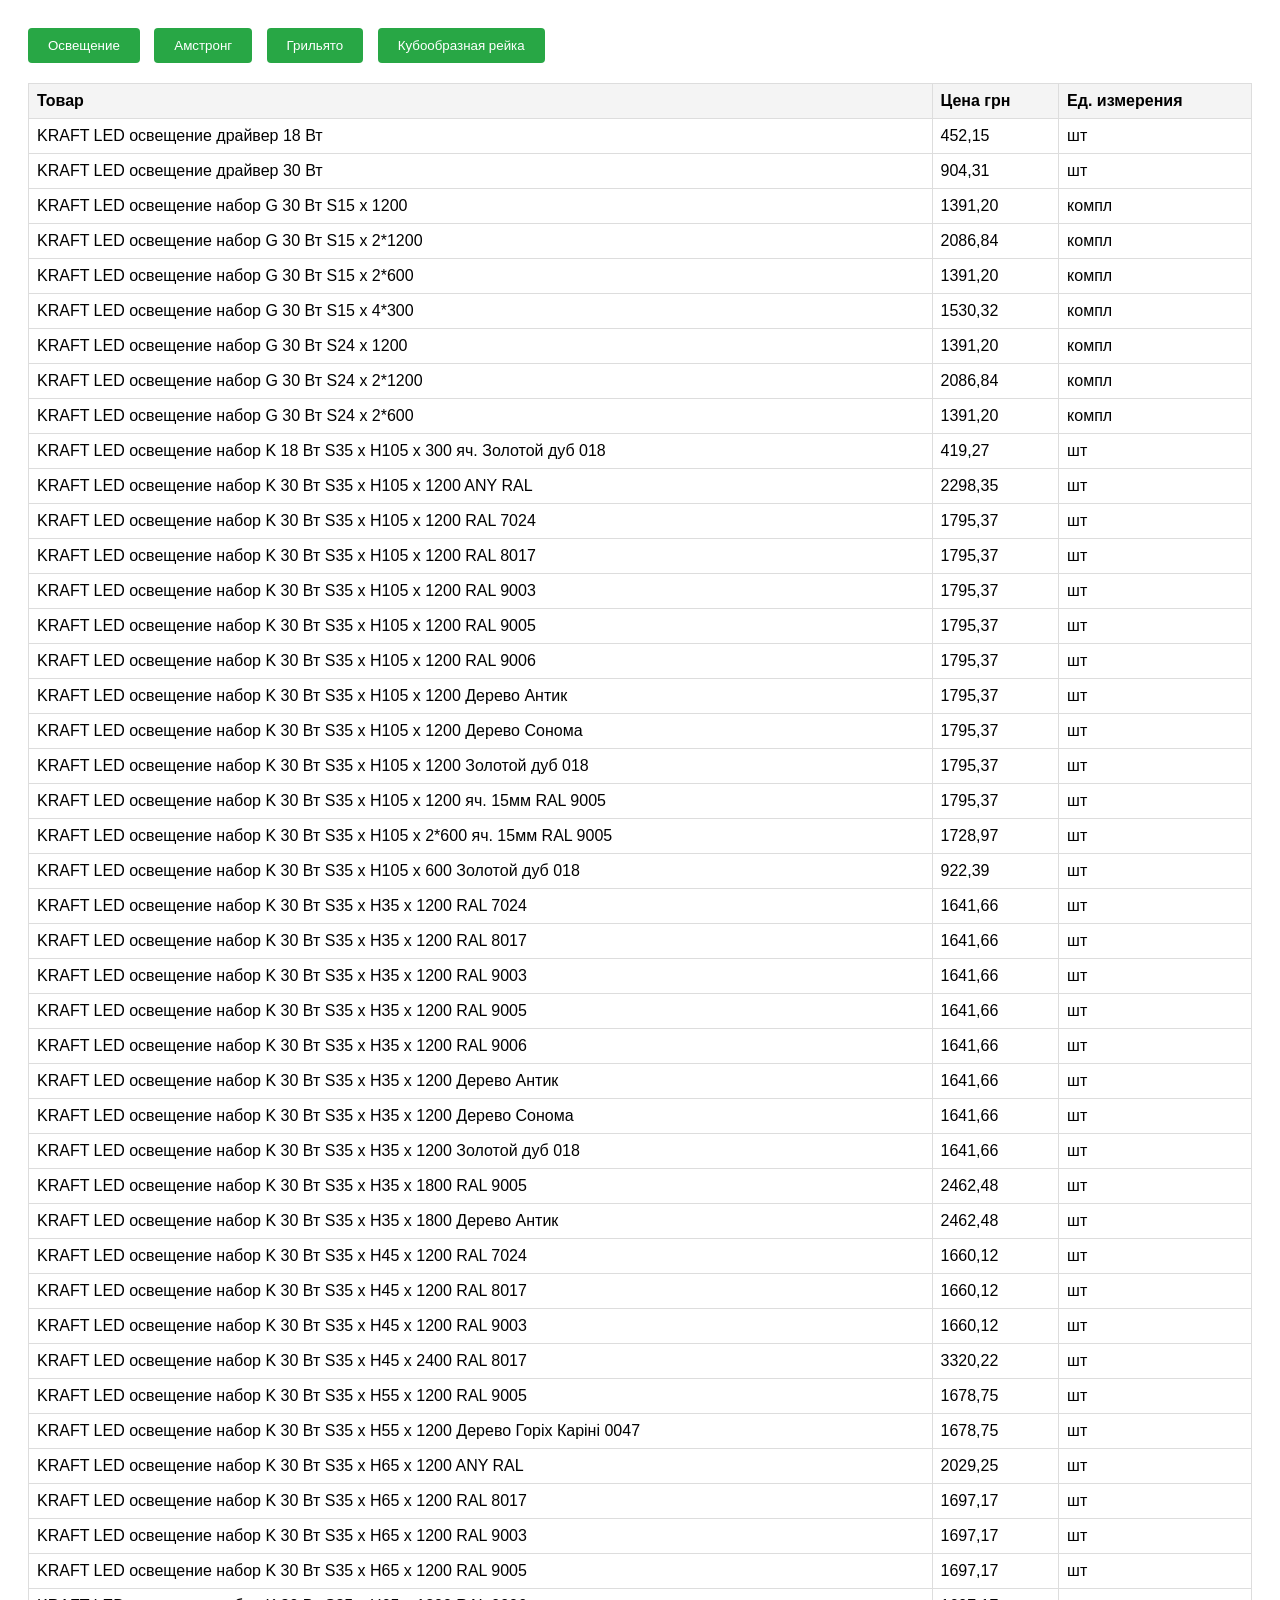
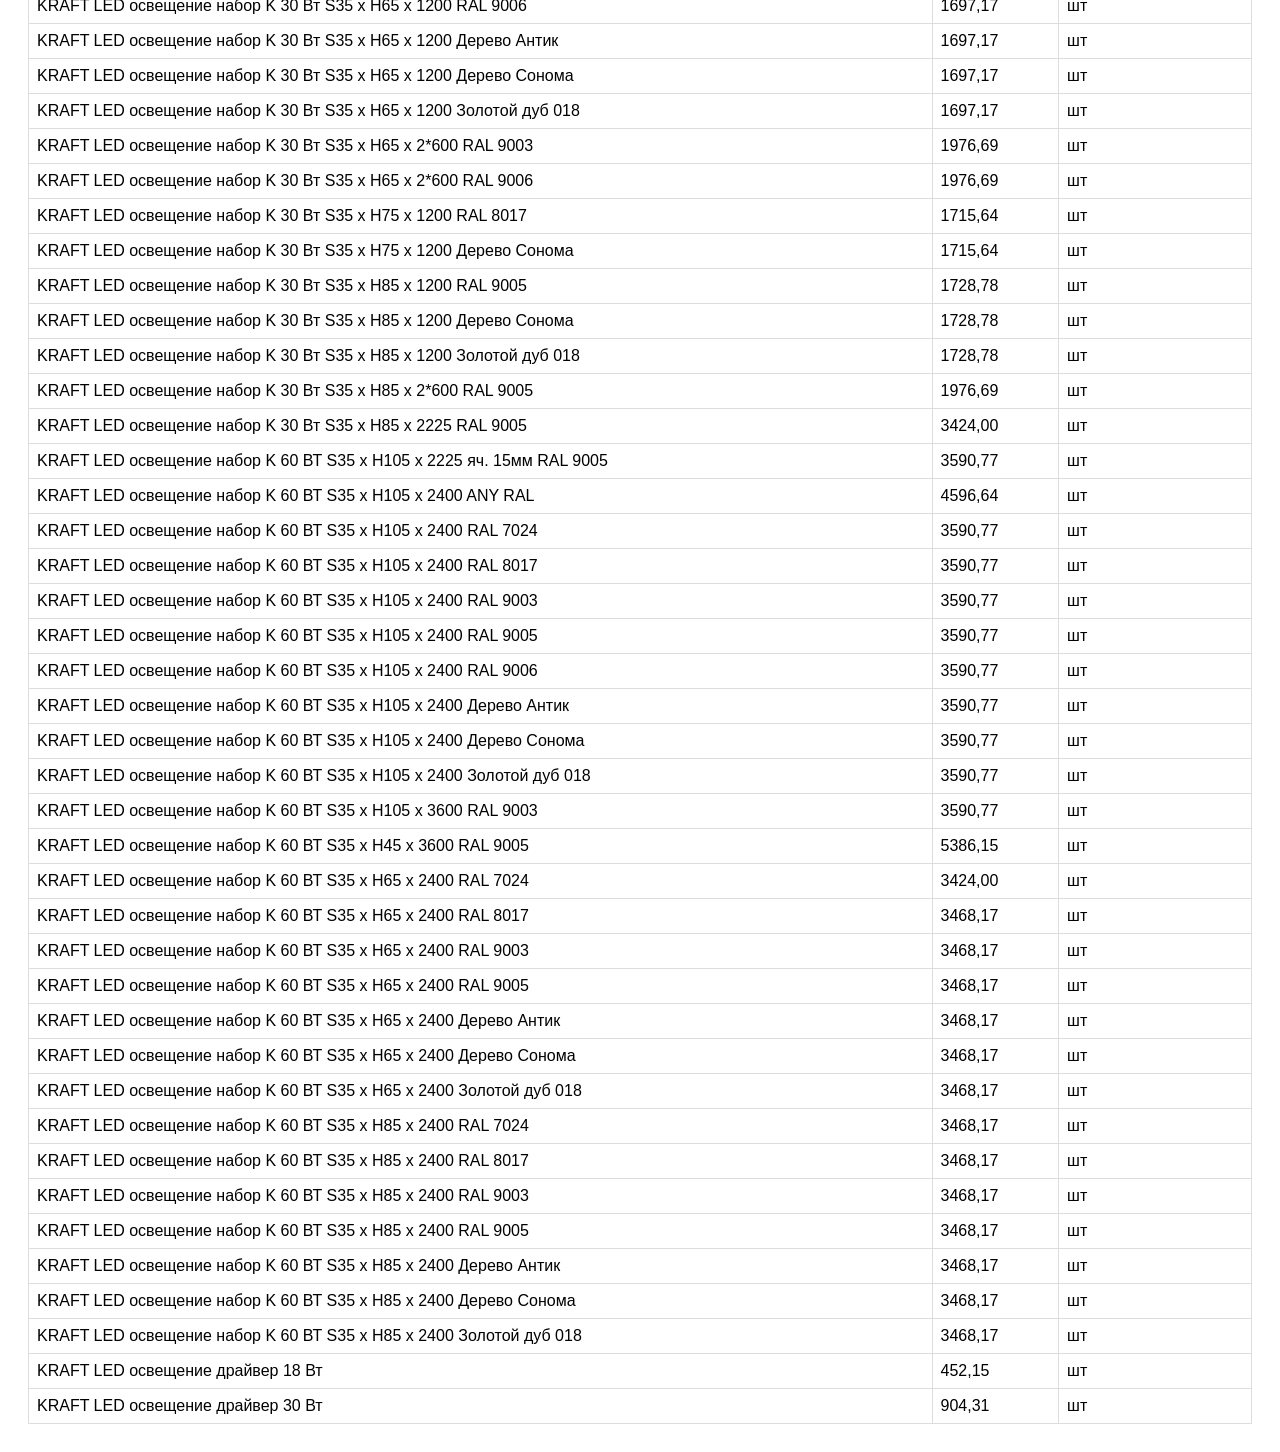
==== materials.html @ e13c371a "Update materials.html" ====
<!DOCTYPE html>
<html lang="ru">
<head>
<meta charset="UTF-8" />
<meta name="viewport" content="width=device-width, initial-scale=1" />
<title>Прайс KRAFT</title>
<style>
  body {
    font-family: Arial, sans-serif;
    padding: 20px;
  }
  .buttons {
    margin-bottom: 20px;
  }
  .btn {
    padding: 10px 20px;
    margin-right: 10px;
    cursor: pointer;
    background-color:  #28a745;
    color: white;
    border: none;
    border-radius: 4px;
  }
  .btn.active {
    background-color: #28a745;
  }
  .price-table {
    width: 100%;
    border-collapse: collapse;
    margin-top: 10px;
  }
  .price-table th, .price-table td {
    border: 1px solid #ddd;
    padding: 8px;
  }
  .price-table th {
    background-color: #f4f4f4;
    text-align: left;
  }
  .price-container {
    display: none;
  }
  .price-container.active {
    display: block;
  }
</style>
</head>
<body>

<div class="buttons">
  <button class="btn active" data-target="osveshchenie">Освещение</button>
  <button class="btn" data-target="amstrong">Амстронг</button>
  <button class="btn" data-target="grilyato">Грильято</button>
  <button class="btn" data-target="kuboreika">Кубообразная рейка</button>
</div>
<div id="osveshchenie" class="price-container active">
  <table class="price-table">
    <thead>
      <tr>
        <th>Товар</th>
        <th>Цена грн</th>
        <th>Ед. измерения</th>
      </tr>
    </thead>
    <tbody>

        <tr><td>KRAFT LED освещение драйвер 18 Вт</td><td>452,15</td><td>шт</td></tr>
        <tr><td>KRAFT LED освещение драйвер 30 Вт</td><td>904,31</td><td>шт</td></tr>
        <tr><td>KRAFT LED освещение набор G 30 Вт S15 x 1200</td><td>1391,20</td><td>компл</td></tr>
        <tr><td>KRAFT LED освещение набор G 30 Вт S15 x 2*1200</td><td>2086,84</td><td>компл</td></tr>
        <tr><td>KRAFT LED освещение набор G 30 Вт S15 x 2*600</td><td>1391,20</td><td>компл</td></tr>
        <tr><td>KRAFT LED освещение набор G 30 Вт S15 x 4*300</td><td>1530,32</td><td>компл</td></tr>
        <tr><td>KRAFT LED освещение набор G 30 Вт S24 x 1200</td><td>1391,20</td><td>компл</td></tr>
        <tr><td>KRAFT LED освещение набор G 30 Вт S24 x 2*1200</td><td>2086,84</td><td>компл</td></tr>
        <tr><td>KRAFT LED освещение набор G 30 Вт S24 x 2*600</td><td>1391,20</td><td>компл</td></tr>
        <tr><td>KRAFT LED освещение набор K 18 Вт S35 x Н105 x 300 яч. Золотой дуб 018</td><td>419,27</td><td>шт</td></tr>
        <tr><td>KRAFT LED освещение набор K 30 Вт S35 x Н105 x 1200 ANY RAL</td><td>2298,35</td><td>шт</td></tr>
        <tr><td>KRAFT LED освещение набор K 30 Вт S35 x Н105 x 1200 RAL 7024</td><td>1795,37</td><td>шт</td></tr>
        <tr><td>KRAFT LED освещение набор K 30 Вт S35 x Н105 x 1200 RAL 8017</td><td>1795,37</td><td>шт</td></tr>
        <tr><td>KRAFT LED освещение набор K 30 Вт S35 x Н105 x 1200 RAL 9003</td><td>1795,37</td><td>шт</td></tr>
        <tr><td>KRAFT LED освещение набор K 30 Вт S35 x Н105 x 1200 RAL 9005</td><td>1795,37</td><td>шт</td></tr>
        <tr><td>KRAFT LED освещение набор K 30 Вт S35 x Н105 x 1200 RAL 9006</td><td>1795,37</td><td>шт</td></tr>
        <tr><td>KRAFT LED освещение набор K 30 Вт S35 x Н105 x 1200 Дерево Антик</td><td>1795,37</td><td>шт</td></tr>
        <tr><td>KRAFT LED освещение набор K 30 Вт S35 x Н105 x 1200 Дерево Сонома</td><td>1795,37</td><td>шт</td></tr>
        <tr><td>KRAFT LED освещение набор K 30 Вт S35 x Н105 x 1200 Золотой дуб 018</td><td>1795,37</td><td>шт</td></tr>
        <tr><td>KRAFT LED освещение набор K 30 Вт S35 x Н105 x 1200 яч. 15мм RAL 9005</td><td>1795,37</td><td>шт</td></tr>
        <tr><td>KRAFT LED освещение набор K 30 Вт S35 x Н105 x 2*600 яч. 15мм RAL 9005</td><td>1728,97</td><td>шт</td></tr>
        <tr><td>KRAFT LED освещение набор K 30 Вт S35 x Н105 x 600 Золотой дуб 018</td><td>922,39</td><td>шт</td></tr>
        <tr><td>KRAFT LED освещение набор K 30 Вт S35 x Н35 x 1200 RAL 7024</td><td>1641,66</td><td>шт</td></tr>
        <tr><td>KRAFT LED освещение набор K 30 Вт S35 x Н35 x 1200 RAL 8017</td><td>1641,66</td><td>шт</td></tr>
        <tr><td>KRAFT LED освещение набор K 30 Вт S35 x Н35 x 1200 RAL 9003</td><td>1641,66</td><td>шт</td></tr>
        <tr><td>KRAFT LED освещение набор K 30 Вт S35 x Н35 x 1200 RAL 9005</td><td>1641,66</td><td>шт</td></tr>
        <tr><td>KRAFT LED освещение набор K 30 Вт S35 x Н35 x 1200 RAL 9006</td><td>1641,66</td><td>шт</td></tr>
        <tr><td>KRAFT LED освещение набор K 30 Вт S35 x Н35 x 1200 Дерево Антик</td><td>1641,66</td><td>шт</td></tr>
        <tr><td>KRAFT LED освещение набор K 30 Вт S35 x Н35 x 1200 Дерево Сонома</td><td>1641,66</td><td>шт</td></tr>
        <tr><td>KRAFT LED освещение набор K 30 Вт S35 x Н35 x 1200 Золотой дуб 018</td><td>1641,66</td><td>шт</td></tr>
        <tr><td>KRAFT LED освещение набор K 30 Вт S35 x Н35 x 1800 RAL 9005</td><td>2462,48</td><td>шт</td></tr>
        <tr><td>KRAFT LED освещение набор K 30 Вт S35 x Н35 x 1800 Дерево Антик</td><td>2462,48</td><td>шт</td></tr>
        <tr><td>KRAFT LED освещение набор K 30 Вт S35 x Н45 x 1200 RAL 7024</td><td>1660,12</td><td>шт</td></tr>
        <tr><td>KRAFT LED освещение набор K 30 Вт S35 x Н45 x 1200 RAL 8017</td><td>1660,12</td><td>шт</td></tr>
        <tr><td>KRAFT LED освещение набор K 30 Вт S35 x Н45 x 1200 RAL 9003</td><td>1660,12</td><td>шт</td></tr>
        <tr><td>KRAFT LED освещение набор K 30 Вт S35 x Н45 x 2400 RAL 8017</td><td>3320,22</td><td>шт</td></tr>
        <tr><td>KRAFT LED освещение набор K 30 Вт S35 x Н55 x 1200 RAL 9005</td><td>1678,75</td><td>шт</td></tr>
        <tr><td>KRAFT LED освещение набор K 30 Вт S35 x Н55 x 1200 Дерево Горіх Каріні 0047</td><td>1678,75</td><td>шт</td></tr>
        <tr><td>KRAFT LED освещение набор K 30 Вт S35 x Н65 x 1200 ANY RAL</td><td>2029,25</td><td>шт</td></tr>
        <tr><td>KRAFT LED освещение набор K 30 Вт S35 x Н65 x 1200 RAL 8017</td><td>1697,17</td><td>шт</td></tr>
        <tr><td>KRAFT LED освещение набор K 30 Вт S35 x Н65 x 1200 RAL 9003</td><td>1697,17</td><td>шт</td></tr>
        <tr><td>KRAFT LED освещение набор K 30 Вт S35 x Н65 x 1200 RAL 9005</td><td>1697,17</td><td>шт</td></tr>
        <tr><td>KRAFT LED освещение набор K 30 Вт S35 x Н65 x 1200 RAL 9006</td><td>1697,17</td><td>шт</td></tr>
        <tr><td>KRAFT LED освещение набор K 30 Вт S35 x Н65 x 1200 Дерево Антик</td><td>1697,17</td><td>шт</td></tr>
        <tr><td>KRAFT LED освещение набор K 30 Вт S35 x Н65 x 1200 Дерево Сонома</td><td>1697,17</td><td>шт</td></tr>
        <tr><td>KRAFT LED освещение набор K 30 Вт S35 x Н65 x 1200 Золотой дуб 018</td><td>1697,17</td><td>шт</td></tr>
        <tr><td>KRAFT LED освещение набор K 30 Вт S35 x Н65 x 2*600 RAL 9003</td><td>1976,69</td><td>шт</td></tr>
        <tr><td>KRAFT LED освещение набор K 30 Вт S35 x Н65 x 2*600 RAL 9006</td><td>1976,69</td><td>шт</td></tr>
        <tr><td>KRAFT LED освещение набор K 30 Вт S35 x Н75 x 1200 RAL 8017</td><td>1715,64</td><td>шт</td></tr>
        <tr><td>KRAFT LED освещение набор K 30 Вт S35 x Н75 x 1200 Дерево Сонома</td><td>1715,64</td><td>шт</td></tr>
        <tr><td>KRAFT LED освещение набор K 30 Вт S35 x Н85 x 1200 RAL 9005</td><td>1728,78</td><td>шт</td></tr>
        <tr><td>KRAFT LED освещение набор K 30 Вт S35 x Н85 x 1200 Дерево Сонома</td><td>1728,78</td><td>шт</td></tr>
        <tr><td>KRAFT LED освещение набор K 30 Вт S35 x Н85 x 1200 Золотой дуб 018</td><td>1728,78</td><td>шт</td></tr>
        <tr><td>KRAFT LED освещение набор K 30 Вт S35 x Н85 x 2*600 RAL 9005</td><td>1976,69</td><td>шт</td></tr>
        <tr><td>KRAFT LED освещение набор K 30 Вт S35 x Н85 x 2225 RAL 9005</td><td>3424,00</td><td>шт</td></tr>
        <tr><td>KRAFT LED освещение набор K 60 ВТ S35 x Н105 x 2225 яч. 15мм RAL 9005</td><td>3590,77</td><td>шт</td></tr>
        <tr><td>KRAFT LED освещение набор K 60 ВТ S35 x Н105 x 2400 ANY RAL</td><td>4596,64</td><td>шт</td></tr>
        <tr><td>KRAFT LED освещение набор K 60 ВТ S35 x Н105 x 2400 RAL 7024</td><td>3590,77</td><td>шт</td></tr>
        <tr><td>KRAFT LED освещение набор K 60 ВТ S35 x Н105 x 2400 RAL 8017</td><td>3590,77</td><td>шт</td></tr>
        <tr><td>KRAFT LED освещение набор K 60 ВТ S35 x Н105 x 2400 RAL 9003</td><td>3590,77</td><td>шт</td></tr>
        <tr><td>KRAFT LED освещение набор K 60 ВТ S35 x Н105 x 2400 RAL 9005</td><td>3590,77</td><td>шт</td></tr>
        <tr><td>KRAFT LED освещение набор K 60 ВТ S35 x Н105 x 2400 RAL 9006</td><td>3590,77</td><td>шт</td></tr>
        <tr><td>KRAFT LED освещение набор K 60 ВТ S35 x Н105 x 2400 Дерево Антик</td><td>3590,77</td><td>шт</td></tr>
        <tr><td>KRAFT LED освещение набор K 60 ВТ S35 x Н105 x 2400 Дерево Сонома</td><td>3590,77</td><td>шт</td></tr>
        <tr><td>KRAFT LED освещение набор K 60 ВТ S35 x Н105 x 2400 Золотой дуб 018</td><td>3590,77</td><td>шт</td></tr>
        <tr><td>KRAFT LED освещение набор K 60 ВТ S35 x Н105 x 3600 RAL 9003</td><td>3590,77</td><td>шт</td></tr>
        <tr><td>KRAFT LED освещение набор K 60 ВТ S35 x Н45 x 3600 RAL 9005</td><td>5386,15</td><td>шт</td></tr>
        <tr><td>KRAFT LED освещение набор K 60 ВТ S35 x Н65 x 2400 RAL 7024</td><td>3424,00</td><td>шт</td></tr>
        <tr><td>KRAFT LED освещение набор K 60 ВТ S35 x Н65 x 2400 RAL 8017</td><td>3468,17</td><td>шт</td></tr>
        <tr><td>KRAFT LED освещение набор K 60 ВТ S35 x Н65 x 2400 RAL 9003</td><td>3468,17</td><td>шт</td></tr>
        <tr><td>KRAFT LED освещение набор K 60 ВТ S35 x Н65 x 2400 RAL 9005</td><td>3468,17</td><td>шт</td></tr>
        <tr><td>KRAFT LED освещение набор K 60 ВТ S35 x Н65 x 2400 Дерево Антик</td><td>3468,17</td><td>шт</td></tr>
        <tr><td>KRAFT LED освещение набор K 60 ВТ S35 x Н65 x 2400 Дерево Сонома</td><td>3468,17</td><td>шт</td></tr>
        <tr><td>KRAFT LED освещение набор K 60 ВТ S35 x Н65 x 2400 Золотой дуб 018</td><td>3468,17</td><td>шт</td></tr>
        <tr><td>KRAFT LED освещение набор K 60 ВТ S35 x Н85 x 2400 RAL 7024</td><td>3468,17</td><td>шт</td></tr>
        <tr><td>KRAFT LED освещение набор K 60 ВТ S35 x Н85 x 2400 RAL 8017</td><td>3468,17</td><td>шт</td></tr>
        <tr><td>KRAFT LED освещение набор K 60 ВТ S35 x Н85 x 2400 RAL 9003</td><td>3468,17</td><td>шт</td></tr>
        <tr><td>KRAFT LED освещение набор K 60 ВТ S35 x Н85 x 2400 RAL 9005</td><td>3468,17</td><td>шт</td></tr>
        <tr><td>KRAFT LED освещение набор K 60 ВТ S35 x Н85 x 2400 Дерево Антик</td><td>3468,17</td><td>шт</td></tr>
        <tr><td>KRAFT LED освещение набор K 60 ВТ S35 x Н85 x 2400 Дерево Сонома</td><td>3468,17</td><td>шт</td></tr>
        <tr><td>KRAFT LED освещение набор K 60 ВТ S35 x Н85 x 2400 Золотой дуб 018</td><td>3468,17</td><td>шт</td></tr>
        <tr><td>KRAFT LED освещение драйвер 18 Вт</td><td>452,15</td><td>шт</td></tr>
        <tr><td>KRAFT LED освещение драйвер 30 Вт</td><td>904,31</td><td>шт</td></tr>
     </tbody>
  </table>
</div>
<div id="amstrong" class="price-container">
  <table class="price-table">
    <thead>
     <tr>
        <th>Товар</th>
        <th>Цена грн</th>
        <th>Ед. измерения</th>
      </tr>
    </thead>
    <tbody>
        <tr><td>KRAFT Плита стельова WoodAcoustic Edge S600 x Н10 x 1200 яч. 45</td><td>698,78</td><td>шт</td></tr>
        <tr><td>KRAFT Плита стельова WoodAcoustic Edge S600 x Н10 x 600 яч. 45</td><td>698,78</td><td>шт</td></tr>
        <tr><td>KRAFT Плита стельова WoodAcoustic Regular S600 x Н10 x 1200</td><td>698,78</td><td>шт</td></tr>
        <tr><td>KRAFT Плита стельова WoodAcoustic Regular S600 x Н10 x 600</td><td>349,39</td><td>шт</td></tr>
        <tr><td>KRAFT Плита стельова металева Edge S600 x Н5 x 600 яч. 45 ANY RAL</td><td>385,01</td><td>шт</td></tr>
        <tr><td>KRAFT Плита стельова металева Edge S600 x Н5 x 600 яч. 45 RAL 7024</td><td>278,52</td><td>шт</td></tr>
        <tr><td>KRAFT Плита стельова металева Edge S600 x Н5 x 600 яч. 45 RAL 9003</td><td>232,09</td><td>шт</td></tr>
        <tr><td>KRAFT Плита стельова металева Edge S600 x Н5 x 600 яч. 45 RAL 9005</td><td>278,52</td><td>шт</td></tr>
        <tr><td>KRAFT Плита стельова металева Edge S600 x Н5 x 600 яч. 45 RAL 9006</td><td>278,52</td><td>шт</td></tr>
        <tr><td>KRAFT Профіль Fortis GLK15 S15 x Н25 x 1200 ANY RAL</td><td>73,80</td><td>шт</td></tr>
        <tr><td>KRAFT Профіль Fortis GLK15 S15 x Н25 x 1200 RAL 7024</td><td>58,64</td><td>шт</td></tr>
        <tr><td>KRAFT Профіль Fortis GLK15 S15 x Н25 x 1200 RAL 8017</td><td>58,64</td><td>шт</td></tr>
        <tr><td>KRAFT Профіль Fortis GLK15 S15 x Н25 x 1200 RAL 9003</td><td>61,50</td><td>шт</td></tr>
        <tr><td>KRAFT Профіль Fortis GLK15 S15 x Н25 x 1200 RAL 9005</td><td>58,64</td><td>шт</td></tr>
        <tr><td>KRAFT Профіль Fortis GLK15 S15 x Н25 x 1200 RAL 9006</td><td>58,64</td><td>шт</td></tr>
        <tr><td>KRAFT Профіль Fortis GLK15 S15 x Н25 x 1200 Дерево Антік</td><td>60,80</td><td>шт</td></tr>
        <tr><td>KRAFT Профіль Fortis GLK15 S15 x Н25 x 1200 Дерево Сонома</td><td>60,88</td><td>шт</td></tr>
        <tr><td>KRAFT Профіль Fortis GLK15 S15 x Н25 x 600 ANY RAL</td><td>34,79</td><td>шт</td></tr>
        <tr><td>KRAFT Профіль Fortis GLK15 S15 x Н25 x 600 RAL 7024</td><td>28,99</td><td>шт</td></tr>
        <tr><td>KRAFT Профіль Fortis GLK15 S15 x Н25 x 600 RAL 8017</td><td>28,99</td><td>шт</td></tr>
        <tr><td>KRAFT Профіль Fortis GLK15 S15 x Н25 x 600 RAL 9003</td><td>28,99</td><td>шт</td></tr>
        <tr><td>KRAFT Профіль Fortis GLK15 S15 x Н25 x 600 RAL 9005</td><td>28,99</td><td>шт</td></tr>
        <tr><td>KRAFT Профіль Fortis GLK15 S15 x Н25 x 600 RAL 9006</td><td>28,99</td><td>шт</td></tr>
        <tr><td>KRAFT Профіль Fortis GLK15 S15 x Н25 x 600 Дерево Антік</td><td>31,45</td><td>шт</td></tr>
        <tr><td>KRAFT Профіль Fortis GLK15 S15 x Н25 x 600 Дерево Сонома</td><td>31,45</td><td>шт</td></tr>
        <tr><td>KRAFT Профіль Fortis GLK15 S15 x Н38 x 3600 ANY RAL</td><td>209,77</td><td>шт</td></tr>
        <tr><td>KRAFT Профіль Fortis GLK15 S15 x Н38 x 3600 RAL 7024</td><td>174,80</td><td>шт</td></tr>
        <tr><td>KRAFT Профіль Fortis GLK15 S15 x Н38 x 3600 RAL 8017</td><td>174,80</td><td>шт</td></tr>
        <tr><td>KRAFT Профіль Fortis GLK15 S15 x Н38 x 3600 RAL 9003</td><td>174,80</td><td>шт</td></tr>
        <tr><td>KRAFT Профіль Fortis GLK15 S15 x Н38 x 3600 RAL 9005</td><td>174,80</td><td>шт</td></tr>
        <tr><td>KRAFT Профіль Fortis GLK15 S15 x Н38 x 3600 RAL 9006</td><td>174,80</td><td>шт</td></tr>
        <tr><td>KRAFT Профіль Fortis GLK15 S15 x Н38 x 3600 Дерево Антік</td><td>180,88</td><td>шт</td></tr>
        <tr><td>KRAFT Профіль Fortis GLK15 S15 x Н38 x 3600 Дерево Сонома</td><td>180,88</td><td>шт</td></tr>
        <tr><td>KRAFT Профіль Fortis T15 S15 x Н25 x 1200 ANY RAL</td><td>70,60</td><td>шт</td></tr>
        <tr><td>KRAFT Профіль Fortis T15 S15 x Н25 x 1200 RAL 7024</td><td>67,74</td><td>шт</td></tr>
        <tr><td>KRAFT Профіль Fortis T15 S15 x Н25 x 1200 RAL 8017</td><td>67,74</td><td>шт</td></tr>
        <tr><td>KRAFT Профіль Fortis T15 S15 x Н25 x 1200 RAL 9003</td><td>44,82</td><td>шт</td></tr>
        <tr><td>KRAFT Профіль Fortis T15 S15 x Н25 x 1200 RAL 9005</td><td>67,74</td><td>шт</td></tr>
        <tr><td>KRAFT Профіль Fortis T15 S15 x Н25 x 1200 RAL 9006</td><td>67,74</td><td>шт</td></tr>
        <tr><td>KRAFT Профіль Fortis T15 S15 x Н25 x 1200 Дерево</td><td>70,60</td><td>шт</td></tr>
        <tr><td>KRAFT Профіль Fortis T15 S15 x Н25 x 1200 Дерево Горіх Каріні 0047</td><td>70,60</td><td>шт</td></tr>
        <tr><td>KRAFT Профіль Fortis T15 S15 x Н25 x 600 ANY RAL</td><td>34,96</td><td>шт</td></tr>
        <tr><td>KRAFT Профіль Fortis T15 S15 x Н25 x 600 RAL 7024</td><td>33,61</td><td>шт</td></tr>
        <tr><td>KRAFT Профіль Fortis T15 S15 x Н25 x 600 RAL 8017</td><td>33,61</td><td>шт</td></tr>
        <tr><td>KRAFT Профіль Fortis T15 S15 x Н25 x 600 RAL 9003</td><td>22,21</td><td>шт</td></tr>
        <tr><td>KRAFT Профіль Fortis T15 S15 x Н25 x 600 RAL 9005</td><td>33,61</td><td>шт</td></tr>
        <tr><td>KRAFT Профіль Fortis T15 S15 x Н25 x 600 RAL 9006</td><td>33,61</td><td>шт</td></tr>
        <tr><td>KRAFT Профіль Fortis T15 S15 x Н25 x 600 Дерево</td><td>34,96</td><td>шт</td></tr>
        <tr><td>KRAFT Профіль Fortis T15 S15 x Н25 x 600 Дерево Горіх Каріні 0047</td><td>34,96</td><td>шт</td></tr>
        <tr><td>KRAFT Профіль Fortis T15 S15 x Н38 x 3600 ANY RAL</td><td>209,72</td><td>шт</td></tr>
        <tr><td>KRAFT Профіль Fortis T15 S15 x Н38 x 3600 RAL 7024</td><td>202,67</td><td>шт</td></tr>
        <tr><td>KRAFT Профіль Fortis T15 S15 x Н38 x 3600 RAL 8017</td><td>202,67</td><td>шт</td></tr>
        <tr><td>KRAFT Профіль Fortis T15 S15 x Н38 x 3600 RAL 9003</td><td>133,19</td><td>шт</td></tr>
        <tr><td>KRAFT Профіль Fortis T15 S15 x Н38 x 3600 RAL 9005</td><td>202,67</td><td>шт</td></tr>
        <tr><td>KRAFT Профіль Fortis T15 S15 x Н38 x 3600 RAL 9006</td><td>202,67</td><td>шт</td></tr>
        <tr><td>KRAFT Профіль Fortis T15 S15 x Н38 x 3600 Дерево</td><td>209,72</td><td>шт</td></tr>
        <tr><td>KRAFT Профіль Fortis T15 S15 x Н38 x 3600 Дерево Горіх Каріні 0047</td><td>209,72</td><td>шт</td></tr>
        <tr><td>KRAFT Профіль Fortis T24 S24 x Н25 x 1200 ANY RAL</td><td>54,78</td><td>шт</td></tr>
        <tr><td>KRAFT Профіль Fortis T24 S24 x Н25 x 1200 RAL 7024</td><td>49,75</td><td>шт</td></tr>
        <tr><td>KRAFT Профіль Fortis T24 S24 x Н25 x 1200 RAL 8017</td><td>49,75</td><td>шт</td></tr>
        <tr><td>KRAFT Профіль Fortis T24 S24 x Н25 x 1200 RAL 9003</td><td>37,60</td><td>шт</td></tr>
        <tr><td>KRAFT Профіль Fortis T24 S24 x Н25 x 1200 RAL 9005</td><td>49,75</td><td>шт</td></tr>
        <tr><td>KRAFT Профіль Fortis T24 S24 x Н25 x 1200 RAL 9006</td><td>47,42</td><td>шт</td></tr>
        <tr><td>KRAFT Профіль Fortis T24 S24 x Н25 x 1200 Дерево</td><td>54,78</td><td>шт</td></tr>
        <tr><td>KRAFT Профіль Fortis T24 S24 x Н25 x 600 ANY RAL</td><td>27,42</td><td>шт</td></tr>
        <tr><td>KRAFT Профіль Fortis T24 S24 x Н25 x 600 RAL 7024</td><td>25,15</td><td>шт</td></tr>
        <tr><td>KRAFT Профіль Fortis T24 S24 x Н25 x 600 RAL 8017</td><td>25,15</td><td>шт</td></tr>
        <tr><td>KRAFT Профіль Fortis T24 S24 x Н25 x 600 RAL 9003</td><td>18,78</td><td>шт</td></tr>
        <tr><td>KRAFT Профіль Fortis T24 S24 x Н25 x 600 RAL 9005</td><td>25,15</td><td>шт</td></tr>
        <tr><td>KRAFT Профіль Fortis T24 S24 x Н25 x 600 RAL 9006</td><td>23,94</td><td>шт</td></tr>
        <tr><td>KRAFT Профіль Fortis T24 S24 x Н25 x 600 Дерево</td><td>27,42</td><td>шт</td></tr>
        <tr><td>KRAFT Профіль Fortis T24 S24 x Н38 x 3600 ANY RAL</td><td>164,32</td><td>шт</td></tr>
        <tr><td>KRAFT Профіль Fortis T24 S24 x Н38 x 3600 RAL 7024</td><td>149,78</td><td>шт</td></tr>
        <tr><td>KRAFT Профіль Fortis T24 S24 x Н38 x 3600 RAL 8017</td><td>149,78</td><td>шт</td></tr>
        <tr><td>KRAFT Профіль Fortis T24 S24 x Н38 x 3600 RAL 9003</td><td>112,70</td><td>шт</td></tr>
        <tr><td>KRAFT Профіль Fortis T24 S24 x Н38 x 3600 RAL 9005</td><td>149,78</td><td>шт</td></tr>
        <tr><td>KRAFT Профіль Fortis T24 S24 x Н38 x 3600 RAL 9006</td><td>142,69</td><td>шт</td></tr>
        <tr><td>KRAFT Профіль Fortis T24 S24 x Н38 x 3600 Дерево</td><td>164,32</td><td>шт</td></tr>
        <tr><td>KRAFT Профіль Fortis Пристінний L S24 x Н19 x 3000 RAL 9003</td><td>73,73</td><td>шт</td></tr>
        <tr><td>KRAFT Профіль Nova T24 S24 x Н25 x 1200 RAL 9003</td><td>24,17</td><td>шт</td></tr>
        <tr><td>KRAFT Профіль Nova T24 S24 x Н25 x 600 RAL 9003</td><td>12,11</td><td>шт</td></tr>
        <tr><td>KRAFT Профіль Nova T24 S24 x Н38 x 3600 RAL 9003</td><td>78,44</td><td>шт</td></tr>
        <tr><td>KRAFT Профіль Nova Пристінний L S24 x Н19 x 3000 RAL 9003</td><td>44,72</td><td>шт</td></tr>
       </tbody>
  </table>
</div>
<div id="grilyato" class="price-container">
  <table class="price-table">
    <thead>
      <tr><th>Прайс</th></tr>
    </thead>
    <tbody>
      <tr><td>KRAFT Профіль Грильято GLK15 "М" S15 x Н40 x 600 яч. 100 ANY RAL</td><td>30,36 шт</td></tr>
      <tr><td>KRAFT Профіль Грильято GLK15 "М" S15 x Н40 x 600 яч. 100 RAL 7024</td><td>16,72 шт</td></tr>
      <tr><td>KRAFT Профіль Грильято GLK15 "М" S15 x Н40 x 600 яч. 100 RAL 8017</td><td>16,72 шт</td></tr>
      <tr><td>KRAFT Профіль Грильято GLK15 "М" S15 x Н40 x 600 яч. 100 RAL 9003</td><td>15,18 шт</td></tr>
      <tr><td>KRAFT Профіль Грильято GLK15 "М" S15 x Н40 x 600 яч. 100 RAL 9005</td><td>16,72 шт</td></tr>
      <tr><td>KRAFT Профіль Грильято GLK15 "М" S15 x Н40 x 600 яч. 100 RAL 9006</td><td>15,18 шт</td></tr>
      <tr><td>KRAFT Профіль Грильято GLK15 "М" S15 x Н40 x 600 яч. 100 Дерево Антік</td><td>21,28 шт</td></tr>
      <tr><td>KRAFT Профіль Грильято GLK15 "М" S15 x Н40 x 600 яч. 100 Дерево Сонома</td><td>21,28 шт</td></tr>
      <tr><td>KRAFT Профіль Грильято GLK15 Торцевий S3 x Н40 x 600 яч. 100 ANY RAL</td><td>15,20 шт</td></tr>
      <tr><td>KRAFT Профіль Грильято GLK15 Торцевий S3 x Н40 x 600 яч. 100 RAL 7024</td><td>8,34 шт</td></tr>
      <tr><td>KRAFT Профіль Грильято GLK15 Торцевий S3 x Н40 x 600 яч. 100 RAL 8017</td><td>9,13 шт</td></tr>
      <tr><td>KRAFT Профіль Грильято GLK15 Торцевий S3 x Н40 x 600 яч. 100 RAL 9003</td><td>7,61 шт</td></tr>
      <tr><td>KRAFT Профіль Грильято GLK15 Торцевий S3 x Н40 x 600 яч. 100 RAL 9005</td><td>8,34 шт</td></tr>
      <tr><td>KRAFT Профіль Грильято GLK15 Торцевий S3 x Н40 x 600 яч. 100 RAL 9006</td><td>7,61 шт</td></tr>
      <tr><td>KRAFT Профіль Грильято GLK15 Торцевий S3 x Н40 x 600 яч. 100 Дерево Антік</td><td>10,63 шт</td></tr>
      <tr><td>KRAFT Профіль Грильято GLK15 Торцевий S3 x Н40 x 600 яч. 100 Дерево Сонома</td><td>10,63 шт</td></tr>
      <tr><td>KRAFT Профіль Грильято Класичний "М" S9 x Н40 x 600 яч. 100 ANY RAL</td><td>22,75 шт</td></tr>
      <tr><td>KRAFT Профіль Грильято Класичний "М" S9 x Н40 x 600 яч. 100 RAL 7024</td><td>13,44 шт</td></tr>
      <tr><td>KRAFT Профіль Грильято Класичний "М" S9 x Н40 x 600 яч. 100 RAL 8017</td><td>14,64 шт</td></tr>
      <tr><td>KRAFT Профіль Грильято Класичний "М" S9 x Н40 x 600 яч. 100 RAL 9003</td><td>11,65 шт</td></tr>
      <tr><td>KRAFT Профіль Грильято Класичний "М" S9 x Н40 x 600 яч. 100 RAL 9005</td><td>13,44 шт</td></tr>
      <tr><td>KRAFT Профіль Грильято Класичний "М" S9 x Н40 x 600 яч. 100 RAL 9006</td><td>11,65 шт</td></tr>
      <tr><td>KRAFT Профіль Грильято Класичний "М" S9 x Н40 x 600 яч. 100 Дерево Антік</td><td>15,96 шт</td></tr>
      <tr><td>KRAFT Профіль Грильято Класичний "М" S9 x Н40 x 600 яч. 100 Дерево Горіх Каріні 0047</td><td>15,96 шт</td></tr>
      <tr><td>KRAFT Профіль Грильято Класичний "М" S9 x Н40 x 600 яч. 100 Дерево Сонома</td><td>15,96 шт</td></tr>
      <tr><td>KRAFT Профіль Грильято Пірамідальний "М" S9 x Н40 x 600 яч. 100 ANY RAL</td><td>28,22 шт</td></tr>
      <tr><td>KRAFT Профіль Грильято Пірамідальний "М" S9 x Н40 x 600 яч. 100 RAL 7024</td><td>16,72 шт</td></tr>
      <tr><td>KRAFT Профіль Грильято Пірамідальний "М" S9 x Н40 x 600 яч. 100 RAL 8017</td><td>18,24 шт</td></tr>
      <tr><td>KRAFT Профіль Грильято Пірамідальний "М" S9 x Н40 x 600 яч. 100 RAL 9003</td><td>14,11 шт</td></tr>
      <tr><td>KRAFT Профіль Грильято Пірамідальний "М" S9 x Н40 x 600 яч. 100 RAL 9005</td><td>16,72 шт</td></tr>
      <tr><td>KRAFT Профіль Грильято Пірамідальний "М" S9 x Н40 x 600 яч. 100 RAL 9006</td><td>14,42 шт</td></tr>
      <tr><td>KRAFT Профіль Грильято Пірамідальний "М" S9 x Н40 x 600 яч. 100 Дерево Антік</td><td>19,78 шт</td></tr>
      <tr><td>KRAFT Профіль Грильято Пірамідальний "М" S9 x Н40 x 600 яч. 100 Дерево Сонома</td><td>19,78 шт</td></tr>
      <tr><td>KRAFT Профіль П-образний S45 x Н27 x 9 RAL 8017</td><td>102,64 пог.м</td></tr>
      <tr><td>KRAFT Профіль П-образний S45 x Н27 x 9 RAL 9003</td><td>85,50 пог.м</td></tr>
      <tr><td>KRAFT Профіль П-образний S45 x Н27 x 9 RAL 9005</td><td>94,06 пог.м</td></tr>
      <tr><td>KRAFT Профіль П-образний S45 x Н27 x 9 RAL 9006</td><td>85,50 пог.м</td></tr>
      <tr><td>KRAFT Профіль П-образний S45 x Н27 x 9 Дерево Антік</td><td>119,70 пог.м</td></tr>
      <tr><td>KRAFT Профіль П-образний S45 x Н27 x 9 Дерево Сонома</td><td>119,70 пог.м</td></tr>
      <tr><td>KRAFT Профіль Пристінний L S24 x Н19 x 2000 RAL 7024</td><td>60,58 шт</td></tr>
      <tr><td>KRAFT Профіль Пристінний L S24 x Н19 x 3000 ANY RAL</td><td>121,40 шт</td></tr>
      <tr><td>KRAFT Профіль Пристінний L S24 x Н19 x 3000 RAL 7024</td><td>90,86 шт</td></tr>
      <tr><td>KRAFT Профіль Пристінний L S24 x Н19 x 3000 RAL 8017</td><td>95,38 шт</td></tr>
      <tr><td>KRAFT Профіль Пристінний L S24 x Н19 x 3000 RAL 9005</td><td>90,86 шт</td></tr>
      <tr><td>KRAFT Профіль Пристінний L S24 x Н19 x 3000 RAL 9006</td><td>88,36 шт</td></tr>
      <tr><td>KRAFT Профіль Пристінний L S24 x Н19 x 3000 Дерево 3D Гікорі 0048</td><td>118,00 шт</td></tr>
      <tr><td>KRAFT Профіль Пристінний L S24 x Н19 x 3000 Дерево Антік</td><td>118,00 шт</td></tr>
      <tr><td>KRAFT Профіль Пристінний L S24 x Н19 x 3000 Дерево Горіх Каріні 0047</td><td>118,00 шт</td></tr>
      <tr><td>KRAFT Профіль Пристінний L S24 x Н19 x 3000 Дерево Сонома</td><td>118,00 шт</td></tr>
      <tr><td>KRAFT Профіль Пристінний L S24 x Н19 x 3000 Золотий дуб 018</td><td>134,77 шт</td></tr>
      <tr><td>KRAFT Профіль Пристінний W S8*15 x Н20*15 x 300 яч. ЗРАЗОК RAL 9003</td><td>12,71 шт</td></tr>
      <tr><td>KRAFT Профіль Пристінний W S8*15 x Н20*15 x 3000 ANY RAL</td><td>284,32 шт</td></tr>
      <tr><td>KRAFT Профіль Пристінний W S8*15 x Н20*15 x 3000 RAL 9003</td><td>120,85 шт</td></tr>
      <tr><td>KRAFT Профіль Пристінний W S8*15 x Н20*15 x 3000 Дерево Горіх Каріні 0047</td><td>135,71 шт</td></tr>
    </tbody>
  </table>
</div>
<div id="kuboreika" class="price-container">
  <table class="price-table">
    <thead>
      <tr><th>Прайс</th></tr>
    </thead>
    <tbody>
      <tr><td>KRAFT Рейка Кубоподібна "Готове рішення" (5+м.кв) S35 x Н35 x 2000 RAL 7024</td><td>10481,17 пог.м</td></tr>
      <tr><td>KRAFT Рейка Кубоподібна S35 x Н105 ANY RAL</td><td>246,79 пог.м</td></tr>
      <tr><td>KRAFT Рейка Кубоподібна S35 x Н105 RAL 7024</td><td>135,73 пог.м</td></tr>
      <tr><td>KRAFT Рейка Кубоподібна S35 x Н105 RAL 8017</td><td>148,08 пог.м</td></tr>
      <tr><td>KRAFT Рейка Кубоподібна S35 x Н105 RAL 9003</td><td>123,41 пог.м</td></tr>
      <tr><td>KRAFT Рейка Кубоподібна S35 x Н105 RAL 9005</td><td>135,73 пог.м</td></tr>
      <tr><td>KRAFT Рейка Кубоподібна S35 x Н105 RAL 9006</td><td>123,41 пог.м</td></tr>
      <tr><td>KRAFT Рейка Кубоподібна S35 x Н105 Дерево 3D Гікорі 0048</td><td>172,75 пог.м</td></tr>
      <tr><td>KRAFT Рейка Кубоподібна S35 x Н105 Дерево Антік</td><td>172,75 пог.м</td></tr>
      <tr><td>KRAFT Рейка Кубоподібна S35 x Н105 Дерево Горіх Каріні 0047</td><td>172,75 пог.м</td></tr>
      <tr><td>KRAFT Рейка Кубоподібна S35 x Н105 Дерево Модрина 0202</td><td>172,75 пог.м</td></tr>
      <tr><td>KRAFT Рейка Кубоподібна S35 x Н105 Дерево Сонома</td><td>172,75 пог.м</td></tr>
      <tr><td>KRAFT Рейка Кубоподібна S35 x Н105 Золотий дуб 018</td><td>172,75 пог.м</td></tr>
      <tr><td>KRAFT Рейка Кубоподібна S35 x Н35 ANY RAL</td><td>130,06 пог.м</td></tr>
      <tr><td>KRAFT Рейка Кубоподібна S35 x Н35 RAL 7024</td><td>71,53 пог.м</td></tr>
      <tr><td>KRAFT Рейка Кубоподібна S35 x Н35 RAL 8017</td><td>78,05 пог.м</td></tr>
      <tr><td>KRAFT Рейка Кубоподібна S35 x Н35 RAL 9003</td><td>65,05 пог.м</td></tr>
      <tr><td>KRAFT Рейка Кубоподібна S35 x Н35 RAL 9005</td><td>71,53 пог.м</td></tr>
      <tr><td>KRAFT Рейка Кубоподібна S35 x Н35 RAL 9006</td><td>65,05 пог.м</td></tr>
      <tr><td>KRAFT Рейка Кубоподібна S35 x Н35 Дерево 3D Гікорі 0048</td><td>91,04 пог.м</td></tr>
      <tr><td>KRAFT Рейка Кубоподібна S35 x Н35 Дерево Антік</td><td>91,04 пог.м</td></tr>
      <tr><td>KRAFT Рейка Кубоподібна S35 x Н35 Дерево Горіх Каріні 0047</td><td>91,04 пог.м</td></tr>
      <tr><td>KRAFT Рейка Кубоподібна S35 x Н35 Дерево Модрина 0202</td><td>91,04 пог.м</td></tr>
      <tr><td>KRAFT Рейка Кубоподібна S35 x Н35 Дерево Сонома</td><td>91,04 пог.м</td></tr>
      <tr><td>KRAFT Рейка Кубоподібна S35 x Н35 Золотий дуб 018</td><td>91,04 пог.м</td></tr>
      <tr><td>KRAFT Рейка Кубоподібна S35 x Н45 ANY RAL</td><td>141,35 пог.м</td></tr>
      <tr><td>KRAFT Рейка Кубоподібна S35 x Н45 RAL 7024</td><td>77,72 пог.м</td></tr>
      <tr><td>KRAFT Рейка Кубоподібна S35 x Н45 RAL 8017</td><td>84,82 пог.м</td></tr>
      <tr><td>KRAFT Рейка Кубоподібна S35 x Н45 RAL 9003</td><td>70,66 пог.м</td></tr>
      <tr><td>KRAFT Рейка Кубоподібна S35 x Н45 RAL 9005</td><td>77,72 пог.м</td></tr>
      <tr><td>KRAFT Рейка Кубоподібна S35 x Н45 RAL 9006</td><td>70,66 пог.м</td></tr>
      <tr><td>KRAFT Рейка Кубоподібна S35 x Н45 Дерево 3D Гікорі 0048</td><td>98,94 пог.м</td></tr>
      <tr><td>KRAFT Рейка Кубоподібна S35 x Н45 Дерево Антік</td><td>98,94 пог.м</td></tr>
      <tr><td>KRAFT Рейка Кубоподібна S35 x Н45 Дерево Горіх Каріні 0047</td><td>98,94 пог.м</td></tr>
      <tr><td>KRAFT Рейка Кубоподібна S35 x Н45 Дерево Модрина 0202</td><td>98,94 пог.м</td></tr>
      <tr><td>KRAFT Рейка Кубоподібна S35 x Н45 Дерево Сонома</td><td>98,94 пог.м</td></tr>
      <tr><td>KRAFT Рейка Кубоподібна S35 x Н45 Золотий дуб 018</td><td>98,94 пог.м</td></tr>
      <tr><td>KRAFT Рейка Кубоподібна S35 x Н55 ANY RAL</td><td>153,59 пог.м</td></tr>
      <tr><td>KRAFT Рейка Кубоподібна S35 x Н55 RAL 7024</td><td>84,47 пог.м</td></tr>
      <tr><td>KRAFT Рейка Кубоподібна S35 x Н55 RAL 8017</td><td>92,16 пог.м</td></tr>
      <tr><td>KRAFT Рейка Кубоподібна S35 x Н55 RAL 9003</td><td>76,80 пог.м</td></tr>
      <tr><td>KRAFT Рейка Кубоподібна S35 x Н55 RAL 9005</td><td>84,47 пог.м</td></tr>
      <tr><td>KRAFT Рейка Кубоподібна S35 x Н55 RAL 9006</td><td>76,80 пог.м</td></tr>
      <tr><td>KRAFT Рейка Кубоподібна S35 x Н55 Дерево 3D Гікорі 0048</td><td>107,48 пог.м</td></tr>
      <tr><td>KRAFT Рейка Кубоподібна S35 x Н55 Дерево Антік</td><td>107,48 пог.м</td></tr>
      <tr><td>KRAFT Рейка Кубоподібна S35 x Н55 Дерево Горіх Каріні 0047</td><td>107,48 пог.м</td></tr>
      <tr><td>KRAFT Рейка Кубоподібна S35 x Н55 Дерево Модрина 0202</td><td>107,48 пог.м</td></tr>
      <tr><td>KRAFT Рейка Кубоподібна S35 x Н55 Дерево Сонома</td><td>107,48 пог.м</td></tr>
      <tr><td>KRAFT Рейка Кубоподібна S35 x Н55 Золотий дуб 018</td><td>107,48 пог.м</td></tr>
      <tr><td>KRAFT Рейка Кубоподібна S35 x Н65 ANY RAL</td><td>167,09 пог.м</td></tr>
      <tr><td>KRAFT Рейка Кубоподібна S35 x Н65 RAL 7024</td><td>91,88 пог.м</td></tr>
      <tr><td>KRAFT Рейка Кубоподібна S35 x Н65 RAL 8017</td><td>100,26 пог.м</td></tr>
      <tr><td>KRAFT Рейка Кубоподібна S35 x Н65 RAL 9003</td><td>83,53 пог.м</td></tr>
      <tr><td>KRAFT Рейка Кубоподібна S35 x Н65 RAL 9005</td><td>91,88 пог.м</td></tr>
      <tr><td>KRAFT Рейка Кубоподібна S35 x Н65 RAL 9006</td><td>83,53 пог.м</td></tr>
      <tr><td>KRAFT Рейка Кубоподібна S35 x Н65 Дерево 3D Гікорі 0048</td><td>116,96 пог.м</td></tr>
      <tr><td>KRAFT Рейка Кубоподібна S35 x Н65 Дерево Антік</td><td>116,96 пог.м</td></tr>
      <tr><td>KRAFT Рейка Кубоподібна S35 x Н65 Дерево Горіх Каріні 0047</td><td>116,96 пог.м</td></tr>
      <tr><td>KRAFT Рейка Кубоподібна S35 x Н65 Дерево Модрина 0202</td><td>116,96 пог.м</td></tr>
      <tr><td>KRAFT Рейка Кубоподібна S35 x Н65 Дерево Сонома</td><td>116,96 пог.м</td></tr>
      <tr><td>KRAFT Рейка Кубоподібна S35 x Н65 Золотий дуб 018</td><td>116,96 пог.м</td></tr>
      <tr><td>KRAFT Рейка Кубоподібна S35 x Н75 ANY RAL</td><td>186,25 пог.м</td></tr>
      <tr><td>KRAFT Рейка Кубоподібна S35 x Н75 RAL 7024</td><td>102,44 пог.м</td></tr>
      <tr><td>KRAFT Рейка Кубоподібна S35 x Н75 RAL 8017</td><td>111,77 пог.м</td></tr>
      <tr><td>KRAFT Рейка Кубоподібна S35 x Н75 RAL 9003</td><td>93,14 пог.м</td></tr>
      <tr><td>KRAFT Рейка Кубоподібна S35 x Н75 RAL 9005</td><td>102,44 пог.м</td></tr>
      <tr><td>KRAFT Рейка Кубоподібна S35 x Н75 RAL 9006</td><td>93,14 пог.м</td></tr>
      <tr><td>KRAFT Рейка Кубоподібна S35 x Н75 Дерево 3D Гікорі 0048</td><td>130,39 пог.м</td></tr>
      <tr><td>KRAFT Рейка Кубоподібна S35 x Н75 Дерево Антік</td><td>130,39 пог.м</td></tr>
      <tr><td>KRAFT Рейка Кубоподібна S35 x Н75 Дерево Горіх Каріні 0047</td><td>130,39 пог.м</td></tr>
      <tr><td>KRAFT Рейка Кубоподібна S35 x Н75 Дерево Модрина 0202</td><td>130,39 пог.м</td></tr>
      <tr><td>KRAFT Рейка Кубоподібна S35 x Н75 Дерево Сонома</td><td>130,39 пог.м</td></tr>
      <tr><td>KRAFT Рейка Кубоподібна S35 x Н75 Золотий дуб 018</td><td>130,39 пог.м</td></tr>
      <tr><td>KRAFT Рейка Кубоподібна S35 x Н85 ANY RAL</td><td>205,30 пог.м</td></tr>
      <tr><td>KRAFT Рейка Кубоподібна S35 x Н85 RAL 7024</td><td>112,91 пог.м</td></tr>
      <tr><td>KRAFT Рейка Кубоподібна S35 x Н85 RAL 8017</td><td>123,19 пог.м</td></tr>
      <tr><td>KRAFT Рейка Кубоподібна S35 x Н85 RAL 9003</td><td>102,64 пог.м</td></tr>
      <tr><td>KRAFT Рейка Кубоподібна S35 x Н85 RAL 9005</td><td>112,91 пог.м</td></tr>
      <tr><td>KRAFT Рейка Кубоподібна S35 x Н85 RAL 9006</td><td>102,64 пог.м</td></tr>
      <tr><td>KRAFT Рейка Кубоподібна S35 x Н85 Дерево 3D Гікорі 0048</td><td>143,72 пог.м</td></tr>
      <tr><td>KRAFT Рейка Кубоподібна S35 x Н85 Дерево Антік</td><td>143,72 пог.м</td></tr>
      <tr><td>KRAFT Рейка Кубоподібна S35 x Н85 Дерево Горіх Каріні 0047</td><td>143,72 пог.м</td></tr>
      <tr><td>KRAFT Рейка Кубоподібна S35 x Н85 Дерево Модрина 0202</td><td>143,72 пог.м</td></tr>
      <tr><td>KRAFT Рейка Кубоподібна S35 x Н85 Дерево Ольха 0305</td><td>143,72 пог.м</td></tr>
      <tr><td>KRAFT Рейка Кубоподібна S35 x Н85 Дерево Сонома</td><td>143,72 пог.м</td></tr>
      <tr><td>KRAFT Рейка Кубоподібна S35 x Н85 Золотий дуб 018</td><td>143,72 пог.м</td></tr>
      <tr><td>KRAFT Рейка Кубоподібна S35 x Н95 ANY RAL</td><td>224,35 пог.м</td></tr>
      <tr><td>KRAFT Рейка Кубоподібна S35 x Н95 RAL 7024</td><td>123,41 пог.м</td></tr>
      <tr><td>KRAFT Рейка Кубоподібна S35 x Н95 RAL 8017</td><td>134,60 пог.м</td></tr>
      <tr><td>KRAFT Рейка Кубоподібна S35 x Н95 RAL 9003</td><td>112,18 пог.м</td></tr>
      <tr><td>KRAFT Рейка Кубоподібна S35 x Н95 RAL 9005</td><td>123,41 пог.м</td></tr>
      <tr><td>KRAFT Рейка Кубоподібна S35 x Н95 RAL 9006</td><td>112,18 пог.м</td></tr>
      <tr><td>KRAFT Рейка Кубоподібна S35 x Н95 Дерево 3D Гікорі 0048</td><td>157,04 пог.м</td></tr>
      <tr><td>KRAFT Рейка Кубоподібна S35 x Н95 Дерево Антік</td><td>157,04 пог.м</td></tr>
      <tr><td>KRAFT Рейка Кубоподібна S35 x Н95 Дерево Горіх Каріні 0047</td><td>157,04 пог.м</td></tr>
      <tr><td>KRAFT Рейка Кубоподібна S35 x Н95 Дерево Модрина 0202</td><td>157,04 пог.м</td></tr>
      <tr><td>KRAFT Рейка Кубоподібна S35 x Н95 Дерево Ольха 0305</td><td>157,04 пог.м</td></tr>
      <tr><td>KRAFT Рейка Кубоподібна S35 x Н95 Дерево Сонома</td><td>157,04 пог.м</td></tr>
      <tr><td>KRAFT Рейка Кубоподібна S35 x Н95 Золотий дуб 018</td><td>157,04 пог.м</td></tr>
    </tbody>
  </table>
</div>
<script>
  const buttons = document.querySelectorAll('.btn');
  const containers = document.querySelectorAll('.price-container');

  buttons.forEach(button => {
    button.addEventListener('click', () => {
      // Убираем активный класс у всех кнопок и контейнеров
      buttons.forEach(btn => btn.classList.remove('active'));
      containers.forEach(c => c.classList.remove('active'));

      // Добавляем активный класс на нажатую кнопку и соответствующий контейнер
      button.classList.add('active');
      const target = button.getAttribute('data-target');
      document.getElementById(target).classList.add('active');
    });
  });
</script>

</body>
</html>
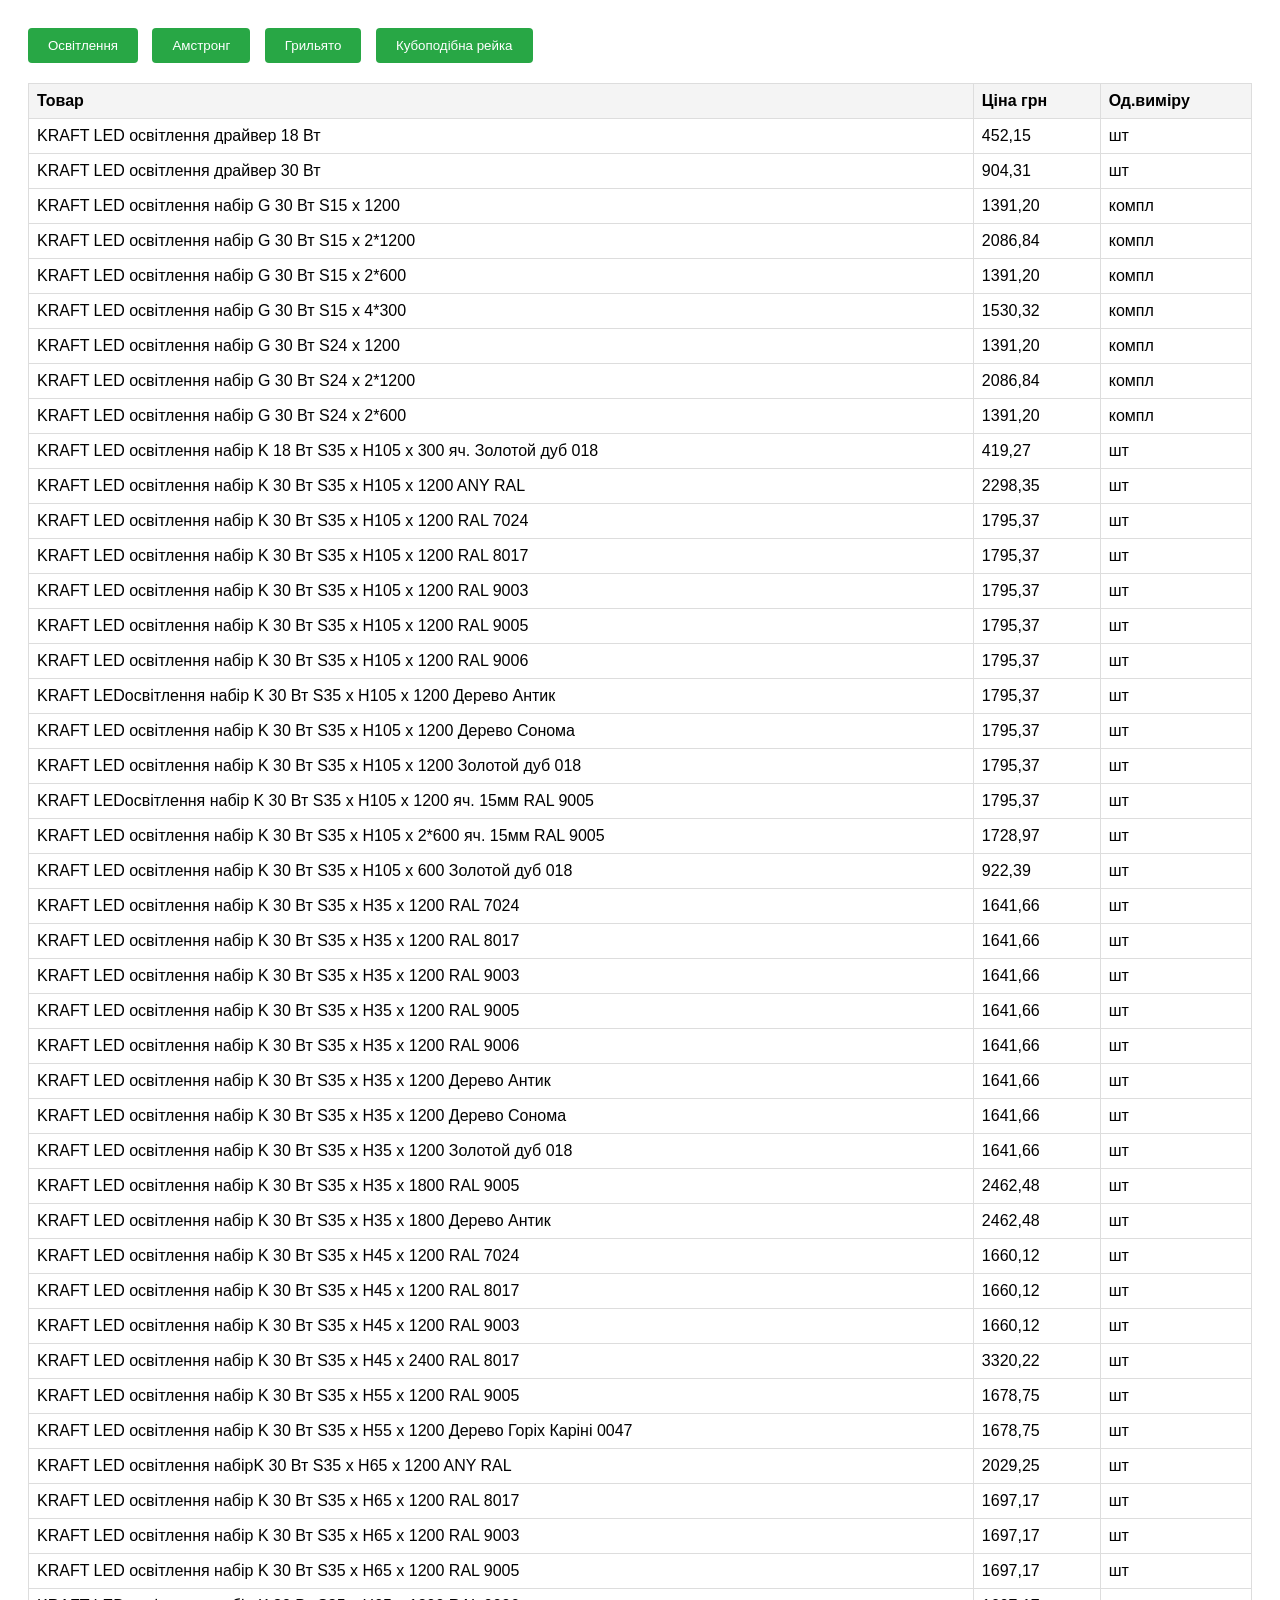
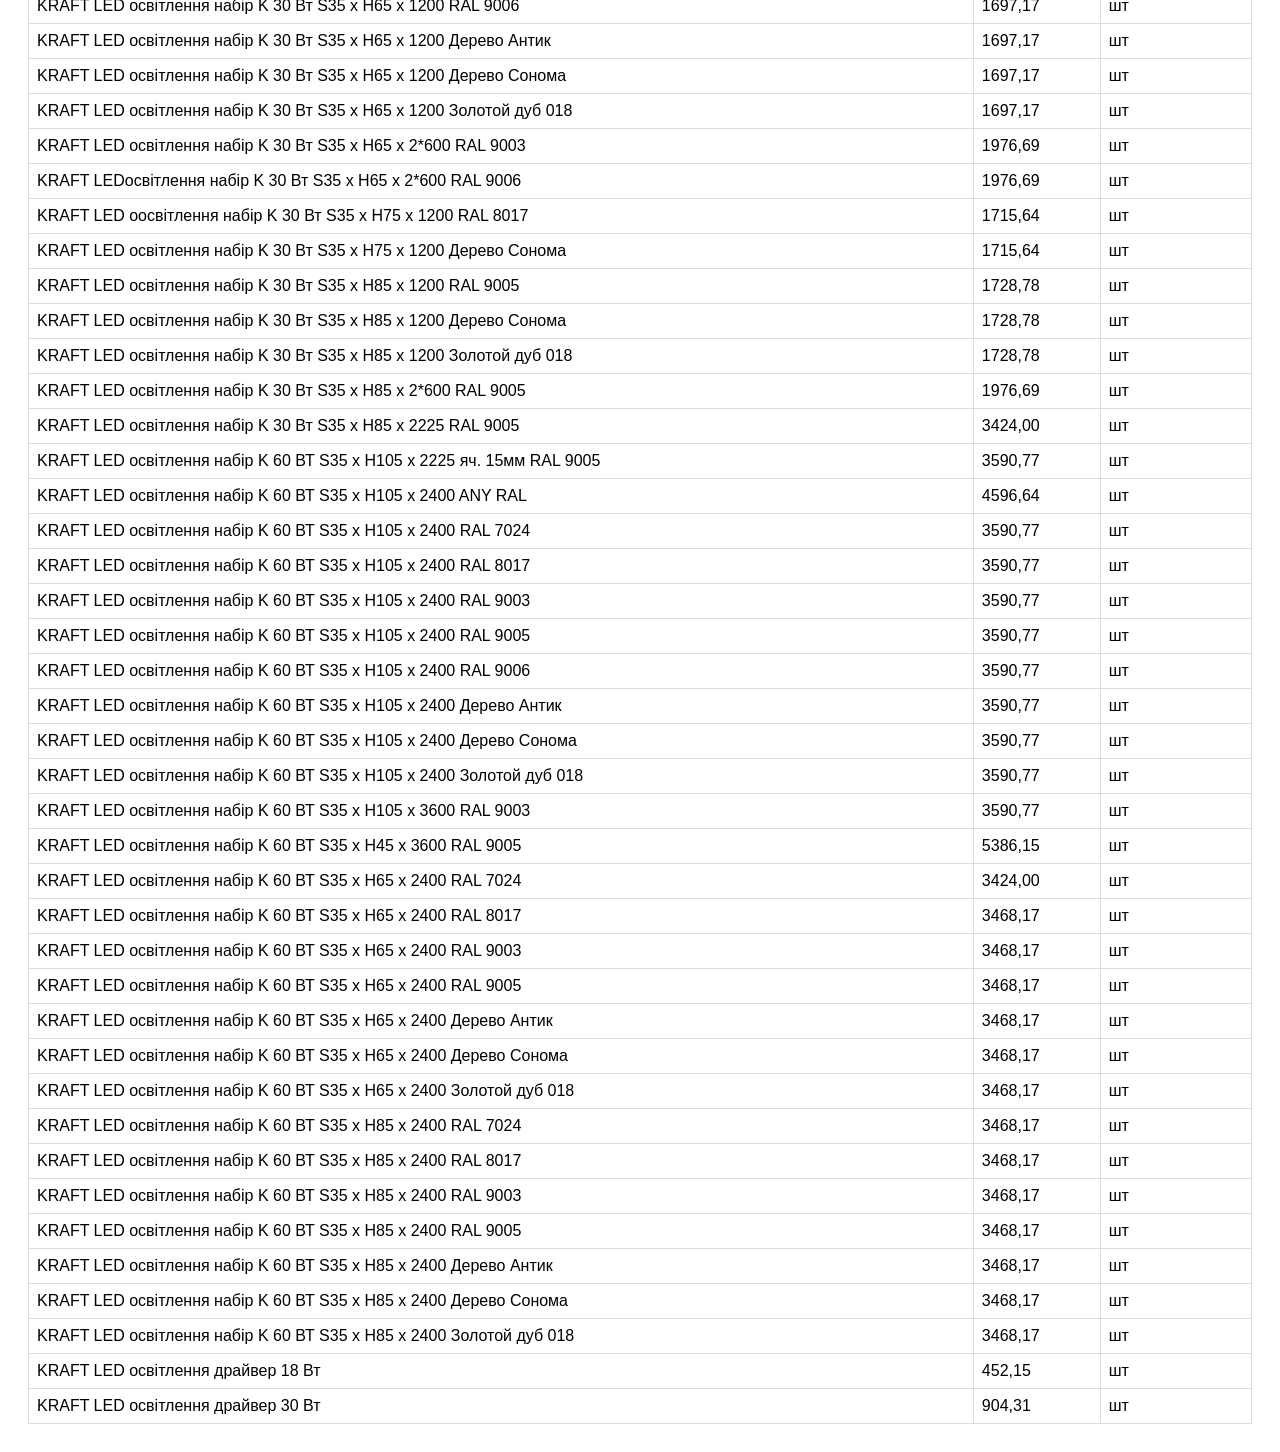
==== commit d4122b9f: "Update materials.html" ====
--- a/materials.html
+++ b/materials.html
@@ -48,105 +48,105 @@
 <body>
 
 <div class="buttons">
-  <button class="btn active" data-target="osveshchenie">Освещение</button>
+  <button class="btn active" data-target="osveshchenie">Освітлення</button>
   <button class="btn" data-target="amstrong">Амстронг</button>
   <button class="btn" data-target="grilyato">Грильято</button>
-  <button class="btn" data-target="kuboreika">Кубообразная рейка</button>
+  <button class="btn" data-target="kuboreika">Кубоподібна рейка</button>
 </div>
 <div id="osveshchenie" class="price-container active">
   <table class="price-table">
     <thead>
       <tr>
         <th>Товар</th>
-        <th>Цена грн</th>
-        <th>Ед. измерения</th>
+        <th>Ціна грн</th>
+        <th>Од.виміру </th>
       </tr>
     </thead>
     <tbody>
 
-        <tr><td>KRAFT LED освещение драйвер 18 Вт</td><td>452,15</td><td>шт</td></tr>
-        <tr><td>KRAFT LED освещение драйвер 30 Вт</td><td>904,31</td><td>шт</td></tr>
-        <tr><td>KRAFT LED освещение набор G 30 Вт S15 x 1200</td><td>1391,20</td><td>компл</td></tr>
-        <tr><td>KRAFT LED освещение набор G 30 Вт S15 x 2*1200</td><td>2086,84</td><td>компл</td></tr>
-        <tr><td>KRAFT LED освещение набор G 30 Вт S15 x 2*600</td><td>1391,20</td><td>компл</td></tr>
-        <tr><td>KRAFT LED освещение набор G 30 Вт S15 x 4*300</td><td>1530,32</td><td>компл</td></tr>
-        <tr><td>KRAFT LED освещение набор G 30 Вт S24 x 1200</td><td>1391,20</td><td>компл</td></tr>
-        <tr><td>KRAFT LED освещение набор G 30 Вт S24 x 2*1200</td><td>2086,84</td><td>компл</td></tr>
-        <tr><td>KRAFT LED освещение набор G 30 Вт S24 x 2*600</td><td>1391,20</td><td>компл</td></tr>
-        <tr><td>KRAFT LED освещение набор K 18 Вт S35 x Н105 x 300 яч. Золотой дуб 018</td><td>419,27</td><td>шт</td></tr>
-        <tr><td>KRAFT LED освещение набор K 30 Вт S35 x Н105 x 1200 ANY RAL</td><td>2298,35</td><td>шт</td></tr>
-        <tr><td>KRAFT LED освещение набор K 30 Вт S35 x Н105 x 1200 RAL 7024</td><td>1795,37</td><td>шт</td></tr>
-        <tr><td>KRAFT LED освещение набор K 30 Вт S35 x Н105 x 1200 RAL 8017</td><td>1795,37</td><td>шт</td></tr>
-        <tr><td>KRAFT LED освещение набор K 30 Вт S35 x Н105 x 1200 RAL 9003</td><td>1795,37</td><td>шт</td></tr>
-        <tr><td>KRAFT LED освещение набор K 30 Вт S35 x Н105 x 1200 RAL 9005</td><td>1795,37</td><td>шт</td></tr>
-        <tr><td>KRAFT LED освещение набор K 30 Вт S35 x Н105 x 1200 RAL 9006</td><td>1795,37</td><td>шт</td></tr>
-        <tr><td>KRAFT LED освещение набор K 30 Вт S35 x Н105 x 1200 Дерево Антик</td><td>1795,37</td><td>шт</td></tr>
-        <tr><td>KRAFT LED освещение набор K 30 Вт S35 x Н105 x 1200 Дерево Сонома</td><td>1795,37</td><td>шт</td></tr>
-        <tr><td>KRAFT LED освещение набор K 30 Вт S35 x Н105 x 1200 Золотой дуб 018</td><td>1795,37</td><td>шт</td></tr>
-        <tr><td>KRAFT LED освещение набор K 30 Вт S35 x Н105 x 1200 яч. 15мм RAL 9005</td><td>1795,37</td><td>шт</td></tr>
-        <tr><td>KRAFT LED освещение набор K 30 Вт S35 x Н105 x 2*600 яч. 15мм RAL 9005</td><td>1728,97</td><td>шт</td></tr>
-        <tr><td>KRAFT LED освещение набор K 30 Вт S35 x Н105 x 600 Золотой дуб 018</td><td>922,39</td><td>шт</td></tr>
-        <tr><td>KRAFT LED освещение набор K 30 Вт S35 x Н35 x 1200 RAL 7024</td><td>1641,66</td><td>шт</td></tr>
-        <tr><td>KRAFT LED освещение набор K 30 Вт S35 x Н35 x 1200 RAL 8017</td><td>1641,66</td><td>шт</td></tr>
-        <tr><td>KRAFT LED освещение набор K 30 Вт S35 x Н35 x 1200 RAL 9003</td><td>1641,66</td><td>шт</td></tr>
-        <tr><td>KRAFT LED освещение набор K 30 Вт S35 x Н35 x 1200 RAL 9005</td><td>1641,66</td><td>шт</td></tr>
-        <tr><td>KRAFT LED освещение набор K 30 Вт S35 x Н35 x 1200 RAL 9006</td><td>1641,66</td><td>шт</td></tr>
-        <tr><td>KRAFT LED освещение набор K 30 Вт S35 x Н35 x 1200 Дерево Антик</td><td>1641,66</td><td>шт</td></tr>
-        <tr><td>KRAFT LED освещение набор K 30 Вт S35 x Н35 x 1200 Дерево Сонома</td><td>1641,66</td><td>шт</td></tr>
-        <tr><td>KRAFT LED освещение набор K 30 Вт S35 x Н35 x 1200 Золотой дуб 018</td><td>1641,66</td><td>шт</td></tr>
-        <tr><td>KRAFT LED освещение набор K 30 Вт S35 x Н35 x 1800 RAL 9005</td><td>2462,48</td><td>шт</td></tr>
-        <tr><td>KRAFT LED освещение набор K 30 Вт S35 x Н35 x 1800 Дерево Антик</td><td>2462,48</td><td>шт</td></tr>
-        <tr><td>KRAFT LED освещение набор K 30 Вт S35 x Н45 x 1200 RAL 7024</td><td>1660,12</td><td>шт</td></tr>
-        <tr><td>KRAFT LED освещение набор K 30 Вт S35 x Н45 x 1200 RAL 8017</td><td>1660,12</td><td>шт</td></tr>
-        <tr><td>KRAFT LED освещение набор K 30 Вт S35 x Н45 x 1200 RAL 9003</td><td>1660,12</td><td>шт</td></tr>
-        <tr><td>KRAFT LED освещение набор K 30 Вт S35 x Н45 x 2400 RAL 8017</td><td>3320,22</td><td>шт</td></tr>
-        <tr><td>KRAFT LED освещение набор K 30 Вт S35 x Н55 x 1200 RAL 9005</td><td>1678,75</td><td>шт</td></tr>
-        <tr><td>KRAFT LED освещение набор K 30 Вт S35 x Н55 x 1200 Дерево Горіх Каріні 0047</td><td>1678,75</td><td>шт</td></tr>
-        <tr><td>KRAFT LED освещение набор K 30 Вт S35 x Н65 x 1200 ANY RAL</td><td>2029,25</td><td>шт</td></tr>
-        <tr><td>KRAFT LED освещение набор K 30 Вт S35 x Н65 x 1200 RAL 8017</td><td>1697,17</td><td>шт</td></tr>
-        <tr><td>KRAFT LED освещение набор K 30 Вт S35 x Н65 x 1200 RAL 9003</td><td>1697,17</td><td>шт</td></tr>
-        <tr><td>KRAFT LED освещение набор K 30 Вт S35 x Н65 x 1200 RAL 9005</td><td>1697,17</td><td>шт</td></tr>
-        <tr><td>KRAFT LED освещение набор K 30 Вт S35 x Н65 x 1200 RAL 9006</td><td>1697,17</td><td>шт</td></tr>
-        <tr><td>KRAFT LED освещение набор K 30 Вт S35 x Н65 x 1200 Дерево Антик</td><td>1697,17</td><td>шт</td></tr>
-        <tr><td>KRAFT LED освещение набор K 30 Вт S35 x Н65 x 1200 Дерево Сонома</td><td>1697,17</td><td>шт</td></tr>
-        <tr><td>KRAFT LED освещение набор K 30 Вт S35 x Н65 x 1200 Золотой дуб 018</td><td>1697,17</td><td>шт</td></tr>
-        <tr><td>KRAFT LED освещение набор K 30 Вт S35 x Н65 x 2*600 RAL 9003</td><td>1976,69</td><td>шт</td></tr>
-        <tr><td>KRAFT LED освещение набор K 30 Вт S35 x Н65 x 2*600 RAL 9006</td><td>1976,69</td><td>шт</td></tr>
-        <tr><td>KRAFT LED освещение набор K 30 Вт S35 x Н75 x 1200 RAL 8017</td><td>1715,64</td><td>шт</td></tr>
-        <tr><td>KRAFT LED освещение набор K 30 Вт S35 x Н75 x 1200 Дерево Сонома</td><td>1715,64</td><td>шт</td></tr>
-        <tr><td>KRAFT LED освещение набор K 30 Вт S35 x Н85 x 1200 RAL 9005</td><td>1728,78</td><td>шт</td></tr>
-        <tr><td>KRAFT LED освещение набор K 30 Вт S35 x Н85 x 1200 Дерево Сонома</td><td>1728,78</td><td>шт</td></tr>
-        <tr><td>KRAFT LED освещение набор K 30 Вт S35 x Н85 x 1200 Золотой дуб 018</td><td>1728,78</td><td>шт</td></tr>
-        <tr><td>KRAFT LED освещение набор K 30 Вт S35 x Н85 x 2*600 RAL 9005</td><td>1976,69</td><td>шт</td></tr>
-        <tr><td>KRAFT LED освещение набор K 30 Вт S35 x Н85 x 2225 RAL 9005</td><td>3424,00</td><td>шт</td></tr>
-        <tr><td>KRAFT LED освещение набор K 60 ВТ S35 x Н105 x 2225 яч. 15мм RAL 9005</td><td>3590,77</td><td>шт</td></tr>
-        <tr><td>KRAFT LED освещение набор K 60 ВТ S35 x Н105 x 2400 ANY RAL</td><td>4596,64</td><td>шт</td></tr>
-        <tr><td>KRAFT LED освещение набор K 60 ВТ S35 x Н105 x 2400 RAL 7024</td><td>3590,77</td><td>шт</td></tr>
-        <tr><td>KRAFT LED освещение набор K 60 ВТ S35 x Н105 x 2400 RAL 8017</td><td>3590,77</td><td>шт</td></tr>
-        <tr><td>KRAFT LED освещение набор K 60 ВТ S35 x Н105 x 2400 RAL 9003</td><td>3590,77</td><td>шт</td></tr>
-        <tr><td>KRAFT LED освещение набор K 60 ВТ S35 x Н105 x 2400 RAL 9005</td><td>3590,77</td><td>шт</td></tr>
-        <tr><td>KRAFT LED освещение набор K 60 ВТ S35 x Н105 x 2400 RAL 9006</td><td>3590,77</td><td>шт</td></tr>
-        <tr><td>KRAFT LED освещение набор K 60 ВТ S35 x Н105 x 2400 Дерево Антик</td><td>3590,77</td><td>шт</td></tr>
-        <tr><td>KRAFT LED освещение набор K 60 ВТ S35 x Н105 x 2400 Дерево Сонома</td><td>3590,77</td><td>шт</td></tr>
-        <tr><td>KRAFT LED освещение набор K 60 ВТ S35 x Н105 x 2400 Золотой дуб 018</td><td>3590,77</td><td>шт</td></tr>
-        <tr><td>KRAFT LED освещение набор K 60 ВТ S35 x Н105 x 3600 RAL 9003</td><td>3590,77</td><td>шт</td></tr>
-        <tr><td>KRAFT LED освещение набор K 60 ВТ S35 x Н45 x 3600 RAL 9005</td><td>5386,15</td><td>шт</td></tr>
-        <tr><td>KRAFT LED освещение набор K 60 ВТ S35 x Н65 x 2400 RAL 7024</td><td>3424,00</td><td>шт</td></tr>
-        <tr><td>KRAFT LED освещение набор K 60 ВТ S35 x Н65 x 2400 RAL 8017</td><td>3468,17</td><td>шт</td></tr>
-        <tr><td>KRAFT LED освещение набор K 60 ВТ S35 x Н65 x 2400 RAL 9003</td><td>3468,17</td><td>шт</td></tr>
-        <tr><td>KRAFT LED освещение набор K 60 ВТ S35 x Н65 x 2400 RAL 9005</td><td>3468,17</td><td>шт</td></tr>
-        <tr><td>KRAFT LED освещение набор K 60 ВТ S35 x Н65 x 2400 Дерево Антик</td><td>3468,17</td><td>шт</td></tr>
-        <tr><td>KRAFT LED освещение набор K 60 ВТ S35 x Н65 x 2400 Дерево Сонома</td><td>3468,17</td><td>шт</td></tr>
-        <tr><td>KRAFT LED освещение набор K 60 ВТ S35 x Н65 x 2400 Золотой дуб 018</td><td>3468,17</td><td>шт</td></tr>
-        <tr><td>KRAFT LED освещение набор K 60 ВТ S35 x Н85 x 2400 RAL 7024</td><td>3468,17</td><td>шт</td></tr>
-        <tr><td>KRAFT LED освещение набор K 60 ВТ S35 x Н85 x 2400 RAL 8017</td><td>3468,17</td><td>шт</td></tr>
-        <tr><td>KRAFT LED освещение набор K 60 ВТ S35 x Н85 x 2400 RAL 9003</td><td>3468,17</td><td>шт</td></tr>
-        <tr><td>KRAFT LED освещение набор K 60 ВТ S35 x Н85 x 2400 RAL 9005</td><td>3468,17</td><td>шт</td></tr>
-        <tr><td>KRAFT LED освещение набор K 60 ВТ S35 x Н85 x 2400 Дерево Антик</td><td>3468,17</td><td>шт</td></tr>
-        <tr><td>KRAFT LED освещение набор K 60 ВТ S35 x Н85 x 2400 Дерево Сонома</td><td>3468,17</td><td>шт</td></tr>
-        <tr><td>KRAFT LED освещение набор K 60 ВТ S35 x Н85 x 2400 Золотой дуб 018</td><td>3468,17</td><td>шт</td></tr>
-        <tr><td>KRAFT LED освещение драйвер 18 Вт</td><td>452,15</td><td>шт</td></tr>
-        <tr><td>KRAFT LED освещение драйвер 30 Вт</td><td>904,31</td><td>шт</td></tr>
+        <tr><td>KRAFT LED освітлення драйвер 18 Вт</td><td>452,15</td><td>шт</td></tr>
+        <tr><td>KRAFT LED освітлення драйвер 30 Вт</td><td>904,31</td><td>шт</td></tr>
+        <tr><td>KRAFT LED освітлення набір G 30 Вт S15 x 1200</td><td>1391,20</td><td>компл</td></tr>
+        <tr><td>KRAFT LED освітлення набір G 30 Вт S15 x 2*1200</td><td>2086,84</td><td>компл</td></tr>
+        <tr><td>KRAFT LED освітлення набір G 30 Вт S15 x 2*600</td><td>1391,20</td><td>компл</td></tr>
+        <tr><td>KRAFT LED освітлення набір G 30 Вт S15 x 4*300</td><td>1530,32</td><td>компл</td></tr>
+        <tr><td>KRAFT LED освітлення набір G 30 Вт S24 x 1200</td><td>1391,20</td><td>компл</td></tr>
+        <tr><td>KRAFT LED освітлення набір G 30 Вт S24 x 2*1200</td><td>2086,84</td><td>компл</td></tr>
+        <tr><td>KRAFT LED освітлення набір G 30 Вт S24 x 2*600</td><td>1391,20</td><td>компл</td></tr>
+        <tr><td>KRAFT LED освітлення набір K 18 Вт S35 x Н105 x 300 яч. Золотой дуб 018</td><td>419,27</td><td>шт</td></tr>
+        <tr><td>KRAFT LED освітлення набір K 30 Вт S35 x Н105 x 1200 ANY RAL</td><td>2298,35</td><td>шт</td></tr>
+        <tr><td>KRAFT LED освітлення набір K 30 Вт S35 x Н105 x 1200 RAL 7024</td><td>1795,37</td><td>шт</td></tr>
+        <tr><td>KRAFT LED освітлення набір K 30 Вт S35 x Н105 x 1200 RAL 8017</td><td>1795,37</td><td>шт</td></tr>
+        <tr><td>KRAFT LED освітлення набір K 30 Вт S35 x Н105 x 1200 RAL 9003</td><td>1795,37</td><td>шт</td></tr>
+        <tr><td>KRAFT LED освітлення набір K 30 Вт S35 x Н105 x 1200 RAL 9005</td><td>1795,37</td><td>шт</td></tr>
+        <tr><td>KRAFT LED освітлення набір K 30 Вт S35 x Н105 x 1200 RAL 9006</td><td>1795,37</td><td>шт</td></tr>
+        <tr><td>KRAFT LEDосвітлення набір K 30 Вт S35 x Н105 x 1200 Дерево Антик</td><td>1795,37</td><td>шт</td></tr>
+        <tr><td>KRAFT LED освітлення набір K 30 Вт S35 x Н105 x 1200 Дерево Сонома</td><td>1795,37</td><td>шт</td></tr>
+        <tr><td>KRAFT LED освітлення набір K 30 Вт S35 x Н105 x 1200 Золотой дуб 018</td><td>1795,37</td><td>шт</td></tr>
+        <tr><td>KRAFT LEDосвітлення набір K 30 Вт S35 x Н105 x 1200 яч. 15мм RAL 9005</td><td>1795,37</td><td>шт</td></tr>
+        <tr><td>KRAFT LED освітлення набір K 30 Вт S35 x Н105 x 2*600 яч. 15мм RAL 9005</td><td>1728,97</td><td>шт</td></tr>
+        <tr><td>KRAFT LED освітлення набір K 30 Вт S35 x Н105 x 600 Золотой дуб 018</td><td>922,39</td><td>шт</td></tr>
+        <tr><td>KRAFT LED освітлення набір K 30 Вт S35 x Н35 x 1200 RAL 7024</td><td>1641,66</td><td>шт</td></tr>
+        <tr><td>KRAFT LED освітлення набір K 30 Вт S35 x Н35 x 1200 RAL 8017</td><td>1641,66</td><td>шт</td></tr>
+        <tr><td>KRAFT LED освітлення набір K 30 Вт S35 x Н35 x 1200 RAL 9003</td><td>1641,66</td><td>шт</td></tr>
+        <tr><td>KRAFT LED освітлення набір K 30 Вт S35 x Н35 x 1200 RAL 9005</td><td>1641,66</td><td>шт</td></tr>
+        <tr><td>KRAFT LED освітлення набір K 30 Вт S35 x Н35 x 1200 RAL 9006</td><td>1641,66</td><td>шт</td></tr>
+        <tr><td>KRAFT LED освітлення набір K 30 Вт S35 x Н35 x 1200 Дерево Антик</td><td>1641,66</td><td>шт</td></tr>
+        <tr><td>KRAFT LED освітлення набір K 30 Вт S35 x Н35 x 1200 Дерево Сонома</td><td>1641,66</td><td>шт</td></tr>
+        <tr><td>KRAFT LED освітлення набір K 30 Вт S35 x Н35 x 1200 Золотой дуб 018</td><td>1641,66</td><td>шт</td></tr>
+        <tr><td>KRAFT LED освітлення набір K 30 Вт S35 x Н35 x 1800 RAL 9005</td><td>2462,48</td><td>шт</td></tr>
+        <tr><td>KRAFT LED освітлення набір K 30 Вт S35 x Н35 x 1800 Дерево Антик</td><td>2462,48</td><td>шт</td></tr>
+        <tr><td>KRAFT LED освітлення набір K 30 Вт S35 x Н45 x 1200 RAL 7024</td><td>1660,12</td><td>шт</td></tr>
+        <tr><td>KRAFT LED освітлення набір K 30 Вт S35 x Н45 x 1200 RAL 8017</td><td>1660,12</td><td>шт</td></tr>
+        <tr><td>KRAFT LED освітлення набір K 30 Вт S35 x Н45 x 1200 RAL 9003</td><td>1660,12</td><td>шт</td></tr>
+        <tr><td>KRAFT LED освітлення набір K 30 Вт S35 x Н45 x 2400 RAL 8017</td><td>3320,22</td><td>шт</td></tr>
+        <tr><td>KRAFT LED освітлення набір K 30 Вт S35 x Н55 x 1200 RAL 9005</td><td>1678,75</td><td>шт</td></tr>
+        <tr><td>KRAFT LED освітлення набір K 30 Вт S35 x Н55 x 1200 Дерево Горіх Каріні 0047</td><td>1678,75</td><td>шт</td></tr>
+        <tr><td>KRAFT LED освітлення набірK 30 Вт S35 x Н65 x 1200 ANY RAL</td><td>2029,25</td><td>шт</td></tr>
+        <tr><td>KRAFT LED освітлення набір K 30 Вт S35 x Н65 x 1200 RAL 8017</td><td>1697,17</td><td>шт</td></tr>
+        <tr><td>KRAFT LED освітлення набір K 30 Вт S35 x Н65 x 1200 RAL 9003</td><td>1697,17</td><td>шт</td></tr>
+        <tr><td>KRAFT LED освітлення набір K 30 Вт S35 x Н65 x 1200 RAL 9005</td><td>1697,17</td><td>шт</td></tr>
+        <tr><td>KRAFT LED освітлення набір K 30 Вт S35 x Н65 x 1200 RAL 9006</td><td>1697,17</td><td>шт</td></tr>
+        <tr><td>KRAFT LED освітлення набір K 30 Вт S35 x Н65 x 1200 Дерево Антик</td><td>1697,17</td><td>шт</td></tr>
+        <tr><td>KRAFT LED освітлення набір K 30 Вт S35 x Н65 x 1200 Дерево Сонома</td><td>1697,17</td><td>шт</td></tr>
+        <tr><td>KRAFT LED освітлення набір K 30 Вт S35 x Н65 x 1200 Золотой дуб 018</td><td>1697,17</td><td>шт</td></tr>
+        <tr><td>KRAFT LED освітлення набір K 30 Вт S35 x Н65 x 2*600 RAL 9003</td><td>1976,69</td><td>шт</td></tr>
+        <tr><td>KRAFT LEDосвітлення набір K 30 Вт S35 x Н65 x 2*600 RAL 9006</td><td>1976,69</td><td>шт</td></tr>
+        <tr><td>KRAFT LED оосвітлення набір K 30 Вт S35 x Н75 x 1200 RAL 8017</td><td>1715,64</td><td>шт</td></tr>
+        <tr><td>KRAFT LED освітлення набір K 30 Вт S35 x Н75 x 1200 Дерево Сонома</td><td>1715,64</td><td>шт</td></tr>
+        <tr><td>KRAFT LED освітлення набір K 30 Вт S35 x Н85 x 1200 RAL 9005</td><td>1728,78</td><td>шт</td></tr>
+        <tr><td>KRAFT LED освітлення набір K 30 Вт S35 x Н85 x 1200 Дерево Сонома</td><td>1728,78</td><td>шт</td></tr>
+        <tr><td>KRAFT LED освітлення набір K 30 Вт S35 x Н85 x 1200 Золотой дуб 018</td><td>1728,78</td><td>шт</td></tr>
+        <tr><td>KRAFT LED освітлення набір K 30 Вт S35 x Н85 x 2*600 RAL 9005</td><td>1976,69</td><td>шт</td></tr>
+        <tr><td>KRAFT LED освітлення набір K 30 Вт S35 x Н85 x 2225 RAL 9005</td><td>3424,00</td><td>шт</td></tr>
+        <tr><td>KRAFT LED освітлення набір K 60 ВТ S35 x Н105 x 2225 яч. 15мм RAL 9005</td><td>3590,77</td><td>шт</td></tr>
+        <tr><td>KRAFT LED освітлення набір K 60 ВТ S35 x Н105 x 2400 ANY RAL</td><td>4596,64</td><td>шт</td></tr>
+        <tr><td>KRAFT LED освітлення набір K 60 ВТ S35 x Н105 x 2400 RAL 7024</td><td>3590,77</td><td>шт</td></tr>
+        <tr><td>KRAFT LED освітлення  набір K 60 ВТ S35 x Н105 x 2400 RAL 8017</td><td>3590,77</td><td>шт</td></tr>
+        <tr><td>KRAFT LED освітлення  набір K 60 ВТ S35 x Н105 x 2400 RAL 9003</td><td>3590,77</td><td>шт</td></tr>
+        <tr><td>KRAFT LED освітлення набір K 60 ВТ S35 x Н105 x 2400 RAL 9005</td><td>3590,77</td><td>шт</td></tr>
+        <tr><td>KRAFT LED освітлення набір K 60 ВТ S35 x Н105 x 2400 RAL 9006</td><td>3590,77</td><td>шт</td></tr>
+        <tr><td>KRAFT LED освітлення набір K 60 ВТ S35 x Н105 x 2400 Дерево Антик</td><td>3590,77</td><td>шт</td></tr>
+        <tr><td>KRAFT LED освітлення  набір K 60 ВТ S35 x Н105 x 2400 Дерево Сонома</td><td>3590,77</td><td>шт</td></tr>
+        <tr><td>KRAFT LED освітлення  набір K 60 ВТ S35 x Н105 x 2400 Золотой дуб 018</td><td>3590,77</td><td>шт</td></tr>
+        <tr><td>KRAFT LED освітлення  набір K 60 ВТ S35 x Н105 x 3600 RAL 9003</td><td>3590,77</td><td>шт</td></tr>
+        <tr><td>KRAFT LED освітлення набір K 60 ВТ S35 x Н45 x 3600 RAL 9005</td><td>5386,15</td><td>шт</td></tr>
+        <tr><td>KRAFT LED освітлення  набір K 60 ВТ S35 x Н65 x 2400 RAL 7024</td><td>3424,00</td><td>шт</td></tr>
+        <tr><td>KRAFT LED освітлення  набір K 60 ВТ S35 x Н65 x 2400 RAL 8017</td><td>3468,17</td><td>шт</td></tr>
+        <tr><td>KRAFT LED освітлення  набір K 60 ВТ S35 x Н65 x 2400 RAL 9003</td><td>3468,17</td><td>шт</td></tr>
+        <tr><td>KRAFT LED освітлення  набір K 60 ВТ S35 x Н65 x 2400 RAL 9005</td><td>3468,17</td><td>шт</td></tr>
+        <tr><td>KRAFT LED освітлення набір K 60 ВТ S35 x Н65 x 2400 Дерево Антик</td><td>3468,17</td><td>шт</td></tr>
+        <tr><td>KRAFT LED освітлення  набір K 60 ВТ S35 x Н65 x 2400 Дерево Сонома</td><td>3468,17</td><td>шт</td></tr>
+        <tr><td>KRAFT LED освітлення  набір K 60 ВТ S35 x Н65 x 2400 Золотой дуб 018</td><td>3468,17</td><td>шт</td></tr>
+        <tr><td>KRAFT LED освітлення набір  K 60 ВТ S35 x Н85 x 2400 RAL 7024</td><td>3468,17</td><td>шт</td></tr>
+        <tr><td>KRAFT LED освітлення  набір  K 60 ВТ S35 x Н85 x 2400 RAL 8017</td><td>3468,17</td><td>шт</td></tr>
+        <tr><td>KRAFT LED освітлення  набір  K 60 ВТ S35 x Н85 x 2400 RAL 9003</td><td>3468,17</td><td>шт</td></tr>
+        <tr><td>KRAFT LED освітлення  набір  K 60 ВТ S35 x Н85 x 2400 RAL 9005</td><td>3468,17</td><td>шт</td></tr>
+        <tr><td>KRAFT LED освітлення  набір  K 60 ВТ S35 x Н85 x 2400 Дерево Антик</td><td>3468,17</td><td>шт</td></tr>
+        <tr><td>KRAFT LED освітлення набір  K 60 ВТ S35 x Н85 x 2400 Дерево Сонома</td><td>3468,17</td><td>шт</td></tr>
+        <tr><td>KRAFT LED освітлення  набір  K 60 ВТ S35 x Н85 x 2400 Золотой дуб 018</td><td>3468,17</td><td>шт</td></tr>
+        <tr><td>KRAFT LED освітлення  драйвер 18 Вт</td><td>452,15</td><td>шт</td></tr>
+        <tr><td>KRAFT LED освітлення  драйвер 30 Вт</td><td>904,31</td><td>шт</td></tr>
      </tbody>
   </table>
 </div>
@@ -249,171 +249,179 @@
 <div id="grilyato" class="price-container">
   <table class="price-table">
     <thead>
-      <tr><th>Прайс</th></tr>
+     <tr>
+        <th>Товар</th>
+        <th>Цена грн</th>
+        <th>Ед. измерения</th>
+      </tr>
     </thead>
     <tbody>
-      <tr><td>KRAFT Профіль Грильято GLK15 "М" S15 x Н40 x 600 яч. 100 ANY RAL</td><td>30,36 шт</td></tr>
-      <tr><td>KRAFT Профіль Грильято GLK15 "М" S15 x Н40 x 600 яч. 100 RAL 7024</td><td>16,72 шт</td></tr>
-      <tr><td>KRAFT Профіль Грильято GLK15 "М" S15 x Н40 x 600 яч. 100 RAL 8017</td><td>16,72 шт</td></tr>
-      <tr><td>KRAFT Профіль Грильято GLK15 "М" S15 x Н40 x 600 яч. 100 RAL 9003</td><td>15,18 шт</td></tr>
-      <tr><td>KRAFT Профіль Грильято GLK15 "М" S15 x Н40 x 600 яч. 100 RAL 9005</td><td>16,72 шт</td></tr>
-      <tr><td>KRAFT Профіль Грильято GLK15 "М" S15 x Н40 x 600 яч. 100 RAL 9006</td><td>15,18 шт</td></tr>
-      <tr><td>KRAFT Профіль Грильято GLK15 "М" S15 x Н40 x 600 яч. 100 Дерево Антік</td><td>21,28 шт</td></tr>
-      <tr><td>KRAFT Профіль Грильято GLK15 "М" S15 x Н40 x 600 яч. 100 Дерево Сонома</td><td>21,28 шт</td></tr>
-      <tr><td>KRAFT Профіль Грильято GLK15 Торцевий S3 x Н40 x 600 яч. 100 ANY RAL</td><td>15,20 шт</td></tr>
-      <tr><td>KRAFT Профіль Грильято GLK15 Торцевий S3 x Н40 x 600 яч. 100 RAL 7024</td><td>8,34 шт</td></tr>
-      <tr><td>KRAFT Профіль Грильято GLK15 Торцевий S3 x Н40 x 600 яч. 100 RAL 8017</td><td>9,13 шт</td></tr>
-      <tr><td>KRAFT Профіль Грильято GLK15 Торцевий S3 x Н40 x 600 яч. 100 RAL 9003</td><td>7,61 шт</td></tr>
-      <tr><td>KRAFT Профіль Грильято GLK15 Торцевий S3 x Н40 x 600 яч. 100 RAL 9005</td><td>8,34 шт</td></tr>
-      <tr><td>KRAFT Профіль Грильято GLK15 Торцевий S3 x Н40 x 600 яч. 100 RAL 9006</td><td>7,61 шт</td></tr>
-      <tr><td>KRAFT Профіль Грильято GLK15 Торцевий S3 x Н40 x 600 яч. 100 Дерево Антік</td><td>10,63 шт</td></tr>
-      <tr><td>KRAFT Профіль Грильято GLK15 Торцевий S3 x Н40 x 600 яч. 100 Дерево Сонома</td><td>10,63 шт</td></tr>
-      <tr><td>KRAFT Профіль Грильято Класичний "М" S9 x Н40 x 600 яч. 100 ANY RAL</td><td>22,75 шт</td></tr>
-      <tr><td>KRAFT Профіль Грильято Класичний "М" S9 x Н40 x 600 яч. 100 RAL 7024</td><td>13,44 шт</td></tr>
-      <tr><td>KRAFT Профіль Грильято Класичний "М" S9 x Н40 x 600 яч. 100 RAL 8017</td><td>14,64 шт</td></tr>
-      <tr><td>KRAFT Профіль Грильято Класичний "М" S9 x Н40 x 600 яч. 100 RAL 9003</td><td>11,65 шт</td></tr>
-      <tr><td>KRAFT Профіль Грильято Класичний "М" S9 x Н40 x 600 яч. 100 RAL 9005</td><td>13,44 шт</td></tr>
-      <tr><td>KRAFT Профіль Грильято Класичний "М" S9 x Н40 x 600 яч. 100 RAL 9006</td><td>11,65 шт</td></tr>
-      <tr><td>KRAFT Профіль Грильято Класичний "М" S9 x Н40 x 600 яч. 100 Дерево Антік</td><td>15,96 шт</td></tr>
-      <tr><td>KRAFT Профіль Грильято Класичний "М" S9 x Н40 x 600 яч. 100 Дерево Горіх Каріні 0047</td><td>15,96 шт</td></tr>
-      <tr><td>KRAFT Профіль Грильято Класичний "М" S9 x Н40 x 600 яч. 100 Дерево Сонома</td><td>15,96 шт</td></tr>
-      <tr><td>KRAFT Профіль Грильято Пірамідальний "М" S9 x Н40 x 600 яч. 100 ANY RAL</td><td>28,22 шт</td></tr>
-      <tr><td>KRAFT Профіль Грильято Пірамідальний "М" S9 x Н40 x 600 яч. 100 RAL 7024</td><td>16,72 шт</td></tr>
-      <tr><td>KRAFT Профіль Грильято Пірамідальний "М" S9 x Н40 x 600 яч. 100 RAL 8017</td><td>18,24 шт</td></tr>
-      <tr><td>KRAFT Профіль Грильято Пірамідальний "М" S9 x Н40 x 600 яч. 100 RAL 9003</td><td>14,11 шт</td></tr>
-      <tr><td>KRAFT Профіль Грильято Пірамідальний "М" S9 x Н40 x 600 яч. 100 RAL 9005</td><td>16,72 шт</td></tr>
-      <tr><td>KRAFT Профіль Грильято Пірамідальний "М" S9 x Н40 x 600 яч. 100 RAL 9006</td><td>14,42 шт</td></tr>
-      <tr><td>KRAFT Профіль Грильято Пірамідальний "М" S9 x Н40 x 600 яч. 100 Дерево Антік</td><td>19,78 шт</td></tr>
-      <tr><td>KRAFT Профіль Грильято Пірамідальний "М" S9 x Н40 x 600 яч. 100 Дерево Сонома</td><td>19,78 шт</td></tr>
-      <tr><td>KRAFT Профіль П-образний S45 x Н27 x 9 RAL 8017</td><td>102,64 пог.м</td></tr>
-      <tr><td>KRAFT Профіль П-образний S45 x Н27 x 9 RAL 9003</td><td>85,50 пог.м</td></tr>
-      <tr><td>KRAFT Профіль П-образний S45 x Н27 x 9 RAL 9005</td><td>94,06 пог.м</td></tr>
-      <tr><td>KRAFT Профіль П-образний S45 x Н27 x 9 RAL 9006</td><td>85,50 пог.м</td></tr>
-      <tr><td>KRAFT Профіль П-образний S45 x Н27 x 9 Дерево Антік</td><td>119,70 пог.м</td></tr>
-      <tr><td>KRAFT Профіль П-образний S45 x Н27 x 9 Дерево Сонома</td><td>119,70 пог.м</td></tr>
-      <tr><td>KRAFT Профіль Пристінний L S24 x Н19 x 2000 RAL 7024</td><td>60,58 шт</td></tr>
-      <tr><td>KRAFT Профіль Пристінний L S24 x Н19 x 3000 ANY RAL</td><td>121,40 шт</td></tr>
-      <tr><td>KRAFT Профіль Пристінний L S24 x Н19 x 3000 RAL 7024</td><td>90,86 шт</td></tr>
-      <tr><td>KRAFT Профіль Пристінний L S24 x Н19 x 3000 RAL 8017</td><td>95,38 шт</td></tr>
-      <tr><td>KRAFT Профіль Пристінний L S24 x Н19 x 3000 RAL 9005</td><td>90,86 шт</td></tr>
-      <tr><td>KRAFT Профіль Пристінний L S24 x Н19 x 3000 RAL 9006</td><td>88,36 шт</td></tr>
-      <tr><td>KRAFT Профіль Пристінний L S24 x Н19 x 3000 Дерево 3D Гікорі 0048</td><td>118,00 шт</td></tr>
-      <tr><td>KRAFT Профіль Пристінний L S24 x Н19 x 3000 Дерево Антік</td><td>118,00 шт</td></tr>
-      <tr><td>KRAFT Профіль Пристінний L S24 x Н19 x 3000 Дерево Горіх Каріні 0047</td><td>118,00 шт</td></tr>
-      <tr><td>KRAFT Профіль Пристінний L S24 x Н19 x 3000 Дерево Сонома</td><td>118,00 шт</td></tr>
-      <tr><td>KRAFT Профіль Пристінний L S24 x Н19 x 3000 Золотий дуб 018</td><td>134,77 шт</td></tr>
-      <tr><td>KRAFT Профіль Пристінний W S8*15 x Н20*15 x 300 яч. ЗРАЗОК RAL 9003</td><td>12,71 шт</td></tr>
-      <tr><td>KRAFT Профіль Пристінний W S8*15 x Н20*15 x 3000 ANY RAL</td><td>284,32 шт</td></tr>
-      <tr><td>KRAFT Профіль Пристінний W S8*15 x Н20*15 x 3000 RAL 9003</td><td>120,85 шт</td></tr>
-      <tr><td>KRAFT Профіль Пристінний W S8*15 x Н20*15 x 3000 Дерево Горіх Каріні 0047</td><td>135,71 шт</td></tr>
+      <tr><td>KRAFT Профіль Грильято GLK15 "М" S15 x Н40 x 600 яч. 100 ANY RAL</td><td>30,36</td><td>шт</td></tr>
+      <tr><td>KRAFT Профіль Грильято GLK15 "М" S15 x Н40 x 600 яч. 100 RAL 7024</td><td>16,72</td><td>шт</td></tr>
+      <tr><td>KRAFT Профіль Грильято GLK15 "М" S15 x Н40 x 600 яч. 100 RAL 8017</td><td>16,72</td><td>шт</td></tr>
+      <tr><td>KRAFT Профіль Грильято GLK15 "М" S15 x Н40 x 600 яч. 100 RAL 9003</td><td>15,18</td><td>шт</td></tr>
+      <tr><td>KRAFT Профіль Грильято GLK15 "М" S15 x Н40 x 600 яч. 100 RAL 9005</td><td>16,72</td><td>шт</td></tr>
+      <tr><td>KRAFT Профіль Грильято GLK15 "М" S15 x Н40 x 600 яч. 100 RAL 9006</td><td>15,18</td><td>шт</td></tr>
+      <tr><td>KRAFT Профіль Грильято GLK15 "М" S15 x Н40 x 600 яч. 100 Дерево Антік</td><td>21,28</td><td>шт</td></tr>
+      <tr><td>KRAFT Профіль Грильято GLK15 "М" S15 x Н40 x 600 яч. 100 Дерево Сонома</td><td>21,28</td><td>шт</td></tr>
+      <tr><td>KRAFT Профіль Грильято GLK15 Торцевий S3 x Н40 x 600 яч. 100 ANY RAL</td><td>15,20</td><td>шт</td></tr>
+      <tr><td>KRAFT Профіль Грильято GLK15 Торцевий S3 x Н40 x 600 яч. 100 RAL 7024</td><td>8,34</td><td>шт</td></tr>
+      <tr><td>KRAFT Профіль Грильято GLK15 Торцевий S3 x Н40 x 600 яч. 100 RAL 8017</td><td>9,13</td><td>шт</td></tr>
+      <tr><td>KRAFT Профіль Грильято GLK15 Торцевий S3 x Н40 x 600 яч. 100 RAL 9003</td><td>7,61</td><td>шт</td></tr>
+      <tr><td>KRAFT Профіль Грильято GLK15 Торцевий S3 x Н40 x 600 яч. 100 RAL 9005</td><td>8,34</td><td>шт</td></tr>
+      <tr><td>KRAFT Профіль Грильято GLK15 Торцевий S3 x Н40 x 600 яч. 100 RAL 9006</td><td>7,61</td><td>шт</td></tr>
+      <tr><td>KRAFT Профіль Грильято GLK15 Торцевий S3 x Н40 x 600 яч. 100 Дерево Антік</td><td>10,63</td><td>шт</td></tr>
+      <tr><td>KRAFT Профіль Грильято GLK15 Торцевий S3 x Н40 x 600 яч. 100 Дерево Сонома</td><td>10,63</td><td>шт</td></tr>
+      <tr><td>KRAFT Профіль Грильято Класичний "М" S9 x Н40 x 600 яч. 100 ANY RAL</td><td>22,75</td><td>шт</td></tr>
+      <tr><td>KRAFT Профіль Грильято Класичний "М" S9 x Н40 x 600 яч. 100 RAL 7024</td><td>13,44</td><td>шт</td></tr>
+      <tr><td>KRAFT Профіль Грильято Класичний "М" S9 x Н40 x 600 яч. 100 RAL 8017</td><td>14,64</td><td>шт</td></tr>
+      <tr><td>KRAFT Профіль Грильято Класичний "М" S9 x Н40 x 600 яч. 100 RAL 9003</td><td>11,65</td><td>шт</td></tr>
+      <tr><td>KRAFT Профіль Грильято Класичний "М" S9 x Н40 x 600 яч. 100 RAL 9005</td><td>13,44</td><td>шт</td></tr>
+      <tr><td>KRAFT Профіль Грильято Класичний "М" S9 x Н40 x 600 яч. 100 RAL 9006</td><td>11,65</td><td>шт</td></tr>
+      <tr><td>KRAFT Профіль Грильято Класичний "М" S9 x Н40 x 600 яч. 100 Дерево Антік</td><td>15,96</td><td>шт</td></tr>
+      <tr><td>KRAFT Профіль Грильято Класичний "М" S9 x Н40 x 600 яч. 100 Дерево Горіх Каріні 0047</td><td>15,96</td><td>шт</td></tr>
+      <tr><td>KRAFT Профіль Грильято Класичний "М" S9 x Н40 x 600 яч. 100 Дерево Сонома</td><td>15,96</td><td>шт</td></tr>
+      <tr><td>KRAFT Профіль Грильято Пірамідальний "М" S9 x Н40 x 600 яч. 100 ANY RAL</td><td>28,22</td><td>шт</td></tr>
+      <tr><td>KRAFT Профіль Грильято Пірамідальний "М" S9 x Н40 x 600 яч. 100 RAL 7024</td><td>16,72</td><td>шт</td></tr>
+      <tr><td>KRAFT Профіль Грильято Пірамідальний "М" S9 x Н40 x 600 яч. 100 RAL 8017</td><td>18,24</td><td>шт</td></tr>
+      <tr><td>KRAFT Профіль Грильято Пірамідальний "М" S9 x Н40 x 600 яч. 100 RAL 9003</td><td>14,11</td><td>шт</td></tr>>
+      <tr><td>KRAFT Профіль Грильято Пірамідальний "М" S9 x Н40 x 600 яч. 100 RAL 9005</td><td>16,72</td><td>шт</td></tr>
+      <tr><td>KRAFT Профіль Грильято Пірамідальний "М" S9 x Н40 x 600 яч. 100 RAL 9006</td><td>14,42</td><td>шт</td></tr>
+      <tr><td>KRAFT Профіль Грильято Пірамідальний "М" S9 x Н40 x 600 яч. 100 Дерево Антік</td><td>19,78</td><td>шт</td></tr>
+      <tr><td>KRAFT Профіль Грильято Пірамідальний "М" S9 x Н40 x 600 яч. 100 Дерево Сонома</td><td>19,78</td><td>шт</td></tr>
+      <tr><td>KRAFT Профіль П-образний S45 x Н27 x 9 RAL 8017</td><td>102,64</td><td>пог.м</td></tr>
+      <tr><td>KRAFT Профіль П-образний S45 x Н27 x 9 RAL 9003</td><td>85,50</td><td>пог.м</td></tr>
+      <tr><td>KRAFT Профіль П-образний S45 x Н27 x 9 RAL 9005</td><td>94,06</td><td>пог.м</td></tr>
+      <tr><td>KRAFT Профіль П-образний S45 x Н27 x 9 RAL 9006</td><td>85,50</td><td>пог.м</td></tr>
+      <tr><td>KRAFT Профіль П-образний S45 x Н27 x 9 Дерево Антік</td><td>119,70</td><td>пог.м</td></tr>
+      <tr><td>KRAFT Профіль П-образний S45 x Н27 x 9 Дерево Сонома</td><td>119,70</td><td>пог.м</td></tr>
+      <tr><td>KRAFT Профіль Пристінний L S24 x Н19 x 2000 RAL 7024</td><td>60,58</td><td>шт</td></tr>
+      <tr><td>KRAFT Профіль Пристінний L S24 x Н19 x 3000 ANY RAL</td><td>121,40</td><td>шт</td></tr>
+      <tr><td>KRAFT Профіль Пристінний L S24 x Н19 x 3000 RAL 7024</td><td>90,86</td><td>шт</td></tr>
+      <tr><td>KRAFT Профіль Пристінний L S24 x Н19 x 3000 RAL 8017</td><td>95,38</td><td>шт</td></tr>
+      <tr><td>KRAFT Профіль Пристінний L S24 x Н19 x 3000 RAL 9005</td><td>90,86</td><td>шт</td></tr>
+      <tr><td>KRAFT Профіль Пристінний L S24 x Н19 x 3000 RAL 9006</td><td>88,36</td><td>шт</td></tr>
+      <tr><td>KRAFT Профіль Пристінний L S24 x Н19 x 3000 Дерево 3D Гікорі 0048</td><td>118,00</td><td>шт</td></tr>
+      <tr><td>KRAFT Профіль Пристінний L S24 x Н19 x 3000 Дерево Антік</td><td>118,00</td><td>шт</td></tr>
+      <tr><td>KRAFT Профіль Пристінний L S24 x Н19 x 3000 Дерево Горіх Каріні 0047</td><td>118,00</td><td>шт</td></tr>
+      <tr><td>KRAFT Профіль Пристінний L S24 x Н19 x 3000 Дерево Сонома</td><td>118,00</td><td>шт</td></tr>
+      <tr><td>KRAFT Профіль Пристінний L S24 x Н19 x 3000 Золотий дуб 018</td><td>134,77</td><td>шт</td></tr>
+      <tr><td>KRAFT Профіль Пристінний W S8*15 x Н20*15 x 300 яч. ЗРАЗОК RAL 9003</td><td>12,71</td><td>шт</td></tr>
+      <tr><td>KRAFT Профіль Пристінний W S8*15 x Н20*15 x 3000 ANY RAL</td><td>284,32</td><td>шт</td></tr>
+      <tr><td>KRAFT Профіль Пристінний W S8*15 x Н20*15 x 3000 RAL 9003</td><td>120,85</td><td>шт</td></tr>
+      <tr><td>KRAFT Профіль Пристінний W S8*15 x Н20*15 x 3000 Дерево Горіх Каріні 0047</td><td>135,71</td><td>шт</td></tr>
     </tbody>
   </table>
 </div>
 <div id="kuboreika" class="price-container">
   <table class="price-table">
     <thead>
-      <tr><th>Прайс</th></tr>
+     <tr>
+        <th>Товар</th>
+        <th>Цена грн</th>
+        <th>Ед. измерения</th>
+      </tr>
     </thead>
     <tbody>
-      <tr><td>KRAFT Рейка Кубоподібна "Готове рішення" (5+м.кв) S35 x Н35 x 2000 RAL 7024</td><td>10481,17 пог.м</td></tr>
-      <tr><td>KRAFT Рейка Кубоподібна S35 x Н105 ANY RAL</td><td>246,79 пог.м</td></tr>
-      <tr><td>KRAFT Рейка Кубоподібна S35 x Н105 RAL 7024</td><td>135,73 пог.м</td></tr>
-      <tr><td>KRAFT Рейка Кубоподібна S35 x Н105 RAL 8017</td><td>148,08 пог.м</td></tr>
-      <tr><td>KRAFT Рейка Кубоподібна S35 x Н105 RAL 9003</td><td>123,41 пог.м</td></tr>
-      <tr><td>KRAFT Рейка Кубоподібна S35 x Н105 RAL 9005</td><td>135,73 пог.м</td></tr>
-      <tr><td>KRAFT Рейка Кубоподібна S35 x Н105 RAL 9006</td><td>123,41 пог.м</td></tr>
-      <tr><td>KRAFT Рейка Кубоподібна S35 x Н105 Дерево 3D Гікорі 0048</td><td>172,75 пог.м</td></tr>
-      <tr><td>KRAFT Рейка Кубоподібна S35 x Н105 Дерево Антік</td><td>172,75 пог.м</td></tr>
-      <tr><td>KRAFT Рейка Кубоподібна S35 x Н105 Дерево Горіх Каріні 0047</td><td>172,75 пог.м</td></tr>
-      <tr><td>KRAFT Рейка Кубоподібна S35 x Н105 Дерево Модрина 0202</td><td>172,75 пог.м</td></tr>
-      <tr><td>KRAFT Рейка Кубоподібна S35 x Н105 Дерево Сонома</td><td>172,75 пог.м</td></tr>
-      <tr><td>KRAFT Рейка Кубоподібна S35 x Н105 Золотий дуб 018</td><td>172,75 пог.м</td></tr>
-      <tr><td>KRAFT Рейка Кубоподібна S35 x Н35 ANY RAL</td><td>130,06 пог.м</td></tr>
-      <tr><td>KRAFT Рейка Кубоподібна S35 x Н35 RAL 7024</td><td>71,53 пог.м</td></tr>
-      <tr><td>KRAFT Рейка Кубоподібна S35 x Н35 RAL 8017</td><td>78,05 пог.м</td></tr>
-      <tr><td>KRAFT Рейка Кубоподібна S35 x Н35 RAL 9003</td><td>65,05 пог.м</td></tr>
-      <tr><td>KRAFT Рейка Кубоподібна S35 x Н35 RAL 9005</td><td>71,53 пог.м</td></tr>
-      <tr><td>KRAFT Рейка Кубоподібна S35 x Н35 RAL 9006</td><td>65,05 пог.м</td></tr>
-      <tr><td>KRAFT Рейка Кубоподібна S35 x Н35 Дерево 3D Гікорі 0048</td><td>91,04 пог.м</td></tr>
-      <tr><td>KRAFT Рейка Кубоподібна S35 x Н35 Дерево Антік</td><td>91,04 пог.м</td></tr>
-      <tr><td>KRAFT Рейка Кубоподібна S35 x Н35 Дерево Горіх Каріні 0047</td><td>91,04 пог.м</td></tr>
-      <tr><td>KRAFT Рейка Кубоподібна S35 x Н35 Дерево Модрина 0202</td><td>91,04 пог.м</td></tr>
-      <tr><td>KRAFT Рейка Кубоподібна S35 x Н35 Дерево Сонома</td><td>91,04 пог.м</td></tr>
-      <tr><td>KRAFT Рейка Кубоподібна S35 x Н35 Золотий дуб 018</td><td>91,04 пог.м</td></tr>
-      <tr><td>KRAFT Рейка Кубоподібна S35 x Н45 ANY RAL</td><td>141,35 пог.м</td></tr>
-      <tr><td>KRAFT Рейка Кубоподібна S35 x Н45 RAL 7024</td><td>77,72 пог.м</td></tr>
-      <tr><td>KRAFT Рейка Кубоподібна S35 x Н45 RAL 8017</td><td>84,82 пог.м</td></tr>
-      <tr><td>KRAFT Рейка Кубоподібна S35 x Н45 RAL 9003</td><td>70,66 пог.м</td></tr>
-      <tr><td>KRAFT Рейка Кубоподібна S35 x Н45 RAL 9005</td><td>77,72 пог.м</td></tr>
-      <tr><td>KRAFT Рейка Кубоподібна S35 x Н45 RAL 9006</td><td>70,66 пог.м</td></tr>
-      <tr><td>KRAFT Рейка Кубоподібна S35 x Н45 Дерево 3D Гікорі 0048</td><td>98,94 пог.м</td></tr>
-      <tr><td>KRAFT Рейка Кубоподібна S35 x Н45 Дерево Антік</td><td>98,94 пог.м</td></tr>
-      <tr><td>KRAFT Рейка Кубоподібна S35 x Н45 Дерево Горіх Каріні 0047</td><td>98,94 пог.м</td></tr>
-      <tr><td>KRAFT Рейка Кубоподібна S35 x Н45 Дерево Модрина 0202</td><td>98,94 пог.м</td></tr>
-      <tr><td>KRAFT Рейка Кубоподібна S35 x Н45 Дерево Сонома</td><td>98,94 пог.м</td></tr>
-      <tr><td>KRAFT Рейка Кубоподібна S35 x Н45 Золотий дуб 018</td><td>98,94 пог.м</td></tr>
-      <tr><td>KRAFT Рейка Кубоподібна S35 x Н55 ANY RAL</td><td>153,59 пог.м</td></tr>
-      <tr><td>KRAFT Рейка Кубоподібна S35 x Н55 RAL 7024</td><td>84,47 пог.м</td></tr>
-      <tr><td>KRAFT Рейка Кубоподібна S35 x Н55 RAL 8017</td><td>92,16 пог.м</td></tr>
-      <tr><td>KRAFT Рейка Кубоподібна S35 x Н55 RAL 9003</td><td>76,80 пог.м</td></tr>
-      <tr><td>KRAFT Рейка Кубоподібна S35 x Н55 RAL 9005</td><td>84,47 пог.м</td></tr>
-      <tr><td>KRAFT Рейка Кубоподібна S35 x Н55 RAL 9006</td><td>76,80 пог.м</td></tr>
-      <tr><td>KRAFT Рейка Кубоподібна S35 x Н55 Дерево 3D Гікорі 0048</td><td>107,48 пог.м</td></tr>
-      <tr><td>KRAFT Рейка Кубоподібна S35 x Н55 Дерево Антік</td><td>107,48 пог.м</td></tr>
-      <tr><td>KRAFT Рейка Кубоподібна S35 x Н55 Дерево Горіх Каріні 0047</td><td>107,48 пог.м</td></tr>
-      <tr><td>KRAFT Рейка Кубоподібна S35 x Н55 Дерево Модрина 0202</td><td>107,48 пог.м</td></tr>
-      <tr><td>KRAFT Рейка Кубоподібна S35 x Н55 Дерево Сонома</td><td>107,48 пог.м</td></tr>
-      <tr><td>KRAFT Рейка Кубоподібна S35 x Н55 Золотий дуб 018</td><td>107,48 пог.м</td></tr>
-      <tr><td>KRAFT Рейка Кубоподібна S35 x Н65 ANY RAL</td><td>167,09 пог.м</td></tr>
-      <tr><td>KRAFT Рейка Кубоподібна S35 x Н65 RAL 7024</td><td>91,88 пог.м</td></tr>
-      <tr><td>KRAFT Рейка Кубоподібна S35 x Н65 RAL 8017</td><td>100,26 пог.м</td></tr>
-      <tr><td>KRAFT Рейка Кубоподібна S35 x Н65 RAL 9003</td><td>83,53 пог.м</td></tr>
-      <tr><td>KRAFT Рейка Кубоподібна S35 x Н65 RAL 9005</td><td>91,88 пог.м</td></tr>
-      <tr><td>KRAFT Рейка Кубоподібна S35 x Н65 RAL 9006</td><td>83,53 пог.м</td></tr>
-      <tr><td>KRAFT Рейка Кубоподібна S35 x Н65 Дерево 3D Гікорі 0048</td><td>116,96 пог.м</td></tr>
-      <tr><td>KRAFT Рейка Кубоподібна S35 x Н65 Дерево Антік</td><td>116,96 пог.м</td></tr>
-      <tr><td>KRAFT Рейка Кубоподібна S35 x Н65 Дерево Горіх Каріні 0047</td><td>116,96 пог.м</td></tr>
-      <tr><td>KRAFT Рейка Кубоподібна S35 x Н65 Дерево Модрина 0202</td><td>116,96 пог.м</td></tr>
-      <tr><td>KRAFT Рейка Кубоподібна S35 x Н65 Дерево Сонома</td><td>116,96 пог.м</td></tr>
-      <tr><td>KRAFT Рейка Кубоподібна S35 x Н65 Золотий дуб 018</td><td>116,96 пог.м</td></tr>
-      <tr><td>KRAFT Рейка Кубоподібна S35 x Н75 ANY RAL</td><td>186,25 пог.м</td></tr>
-      <tr><td>KRAFT Рейка Кубоподібна S35 x Н75 RAL 7024</td><td>102,44 пог.м</td></tr>
-      <tr><td>KRAFT Рейка Кубоподібна S35 x Н75 RAL 8017</td><td>111,77 пог.м</td></tr>
-      <tr><td>KRAFT Рейка Кубоподібна S35 x Н75 RAL 9003</td><td>93,14 пог.м</td></tr>
-      <tr><td>KRAFT Рейка Кубоподібна S35 x Н75 RAL 9005</td><td>102,44 пог.м</td></tr>
-      <tr><td>KRAFT Рейка Кубоподібна S35 x Н75 RAL 9006</td><td>93,14 пог.м</td></tr>
-      <tr><td>KRAFT Рейка Кубоподібна S35 x Н75 Дерево 3D Гікорі 0048</td><td>130,39 пог.м</td></tr>
-      <tr><td>KRAFT Рейка Кубоподібна S35 x Н75 Дерево Антік</td><td>130,39 пог.м</td></tr>
-      <tr><td>KRAFT Рейка Кубоподібна S35 x Н75 Дерево Горіх Каріні 0047</td><td>130,39 пог.м</td></tr>
-      <tr><td>KRAFT Рейка Кубоподібна S35 x Н75 Дерево Модрина 0202</td><td>130,39 пог.м</td></tr>
-      <tr><td>KRAFT Рейка Кубоподібна S35 x Н75 Дерево Сонома</td><td>130,39 пог.м</td></tr>
-      <tr><td>KRAFT Рейка Кубоподібна S35 x Н75 Золотий дуб 018</td><td>130,39 пог.м</td></tr>
-      <tr><td>KRAFT Рейка Кубоподібна S35 x Н85 ANY RAL</td><td>205,30 пог.м</td></tr>
-      <tr><td>KRAFT Рейка Кубоподібна S35 x Н85 RAL 7024</td><td>112,91 пог.м</td></tr>
-      <tr><td>KRAFT Рейка Кубоподібна S35 x Н85 RAL 8017</td><td>123,19 пог.м</td></tr>
-      <tr><td>KRAFT Рейка Кубоподібна S35 x Н85 RAL 9003</td><td>102,64 пог.м</td></tr>
-      <tr><td>KRAFT Рейка Кубоподібна S35 x Н85 RAL 9005</td><td>112,91 пог.м</td></tr>
-      <tr><td>KRAFT Рейка Кубоподібна S35 x Н85 RAL 9006</td><td>102,64 пог.м</td></tr>
-      <tr><td>KRAFT Рейка Кубоподібна S35 x Н85 Дерево 3D Гікорі 0048</td><td>143,72 пог.м</td></tr>
-      <tr><td>KRAFT Рейка Кубоподібна S35 x Н85 Дерево Антік</td><td>143,72 пог.м</td></tr>
-      <tr><td>KRAFT Рейка Кубоподібна S35 x Н85 Дерево Горіх Каріні 0047</td><td>143,72 пог.м</td></tr>
-      <tr><td>KRAFT Рейка Кубоподібна S35 x Н85 Дерево Модрина 0202</td><td>143,72 пог.м</td></tr>
-      <tr><td>KRAFT Рейка Кубоподібна S35 x Н85 Дерево Ольха 0305</td><td>143,72 пог.м</td></tr>
-      <tr><td>KRAFT Рейка Кубоподібна S35 x Н85 Дерево Сонома</td><td>143,72 пог.м</td></tr>
-      <tr><td>KRAFT Рейка Кубоподібна S35 x Н85 Золотий дуб 018</td><td>143,72 пог.м</td></tr>
-      <tr><td>KRAFT Рейка Кубоподібна S35 x Н95 ANY RAL</td><td>224,35 пог.м</td></tr>
-      <tr><td>KRAFT Рейка Кубоподібна S35 x Н95 RAL 7024</td><td>123,41 пог.м</td></tr>
-      <tr><td>KRAFT Рейка Кубоподібна S35 x Н95 RAL 8017</td><td>134,60 пог.м</td></tr>
-      <tr><td>KRAFT Рейка Кубоподібна S35 x Н95 RAL 9003</td><td>112,18 пог.м</td></tr>
-      <tr><td>KRAFT Рейка Кубоподібна S35 x Н95 RAL 9005</td><td>123,41 пог.м</td></tr>
-      <tr><td>KRAFT Рейка Кубоподібна S35 x Н95 RAL 9006</td><td>112,18 пог.м</td></tr>
-      <tr><td>KRAFT Рейка Кубоподібна S35 x Н95 Дерево 3D Гікорі 0048</td><td>157,04 пог.м</td></tr>
-      <tr><td>KRAFT Рейка Кубоподібна S35 x Н95 Дерево Антік</td><td>157,04 пог.м</td></tr>
-      <tr><td>KRAFT Рейка Кубоподібна S35 x Н95 Дерево Горіх Каріні 0047</td><td>157,04 пог.м</td></tr>
-      <tr><td>KRAFT Рейка Кубоподібна S35 x Н95 Дерево Модрина 0202</td><td>157,04 пог.м</td></tr>
-      <tr><td>KRAFT Рейка Кубоподібна S35 x Н95 Дерево Ольха 0305</td><td>157,04 пог.м</td></tr>
-      <tr><td>KRAFT Рейка Кубоподібна S35 x Н95 Дерево Сонома</td><td>157,04 пог.м</td></tr>
-      <tr><td>KRAFT Рейка Кубоподібна S35 x Н95 Золотий дуб 018</td><td>157,04 пог.м</td></tr>
+      <tr><td>KRAFT Рейка Кубоподібна "Готове рішення" (5+м.кв) S35 x Н35 x 2000 RAL 7024</td><td>10481,17</td><td>пог.м</td></tr>
+      <tr><td>KRAFT Рейка Кубоподібна S35 x Н105 ANY RAL</td><td>246,79</td><td>пог.м</td></tr>
+      <tr><td>KRAFT Рейка Кубоподібна S35 x Н105 RAL 7024</td><td>135,73</td><td>пог.м</td></tr>
+      <tr><td>KRAFT Рейка Кубоподібна S35 x Н105 RAL 8017</td><td>148,08</td><td>пог.м</td></tr>
+      <tr><td>KRAFT Рейка Кубоподібна S35 x Н105 RAL 9003</td><td>123,41</td><td>пог.м</td></tr>
+      <tr><td>KRAFT Рейка Кубоподібна S35 x Н105 RAL 9005</td><td>135,73</td><td>пог.м</td></tr>
+      <tr><td>KRAFT Рейка Кубоподібна S35 x Н105 RAL 9006</td><td>123,41</td><td>пог.м</td></tr>
+      <tr><td>KRAFT Рейка Кубоподібна S35 x Н105 Дерево 3D Гікорі 0048</td><td>172,75</td><td>пог.м</td></tr>
+      <tr><td>KRAFT Рейка Кубоподібна S35 x Н105 Дерево Антік</td><td>172,75</td><td>пог.м</td></tr>
+      <tr><td>KRAFT Рейка Кубоподібна S35 x Н105 Дерево Горіх Каріні 0047</td><td>172,75</td><td>пог.м</td></tr>
+      <tr><td>KRAFT Рейка Кубоподібна S35 x Н105 Дерево Модрина 0202</td><td>172,75</td><td>пог.м</td></tr>
+      <tr><td>KRAFT Рейка Кубоподібна S35 x Н105 Дерево Сонома</td><td>172,75</td><td>пог.м</td></tr>
+      <tr><td>KRAFT Рейка Кубоподібна S35 x Н105 Золотий дуб 018</td><td>172,75</td><td>пог.м</td></tr>
+      <tr><td>KRAFT Рейка Кубоподібна S35 x Н35 ANY RAL</td><td>130,06</td><td>пог.м</td></tr>
+      <tr><td>KRAFT Рейка Кубоподібна S35 x Н35 RAL 7024</td><td>71,53</td><td>пог.м</td></tr>
+      <tr><td>KRAFT Рейка Кубоподібна S35 x Н35 RAL 8017</td><td>78,05</td><td>пог.м</td></tr>
+      <tr><td>KRAFT Рейка Кубоподібна S35 x Н35 RAL 9003</td><td>65,05</td><td>пог.м</td></tr>
+      <tr><td>KRAFT Рейка Кубоподібна S35 x Н35 RAL 9005</td><td>71,53</td><td>пог.м</td></tr>
+      <tr><td>KRAFT Рейка Кубоподібна S35 x Н35 RAL 9006</td><td>65,05</td><td>пог.м</td></tr>
+      <tr><td>KRAFT Рейка Кубоподібна S35 x Н35 Дерево 3D Гікорі 0048</td><td>91,04</td><td>пог.м</td></tr>
+      <tr><td>KRAFT Рейка Кубоподібна S35 x Н35 Дерево Антік</td><td>91,04</td><td>пог.м</td></tr>
+      <tr><td>KRAFT Рейка Кубоподібна S35 x Н35 Дерево Горіх Каріні 0047</td><td>91,04</td><td>пог.м</td></tr>
+      <tr><td>KRAFT Рейка Кубоподібна S35 x Н35 Дерево Модрина 0202</td><td>91,04</td><td>пог.м</td></tr>
+      <tr><td>KRAFT Рейка Кубоподібна S35 x Н35 Дерево Сонома</td><td>91,04</td><td>пог.м</td></tr>
+      <tr><td>KRAFT Рейка Кубоподібна S35 x Н35 Золотий дуб 018</td><td>91,04</td><td>пог.м</td></tr>
+      <tr><td>KRAFT Рейка Кубоподібна S35 x Н45 ANY RAL</td><td>141,35</td><td>пог.м</td></tr>
+      <tr><td>KRAFT Рейка Кубоподібна S35 x Н45 RAL 7024</td><td>77,72</td><td>пог.м</td></tr>
+      <tr><td>KRAFT Рейка Кубоподібна S35 x Н45 RAL 8017</td><td>84,82</td><td>пог.м</td></tr>
+      <tr><td>KRAFT Рейка Кубоподібна S35 x Н45 RAL 9003</td><td>70,66</td><td>пог.м</td></tr>
+      <tr><td>KRAFT Рейка Кубоподібна S35 x Н45 RAL 9005</td><td>77,72</td><td>пог.м</td></tr>
+      <tr><td>KRAFT Рейка Кубоподібна S35 x Н45 RAL 9006</td><td>70,66</td><td>пог.м</td></tr>
+      <tr><td>KRAFT Рейка Кубоподібна S35 x Н45 Дерево 3D Гікорі 0048</td><td>98,94</td><td>пог.м</td></tr>
+      <tr><td>KRAFT Рейка Кубоподібна S35 x Н45 Дерево Антік</td><td>98,94</td><td>пог.м</td></tr>
+      <tr><td>KRAFT Рейка Кубоподібна S35 x Н45 Дерево Горіх Каріні 0047</td><td>98,94</td><td>пог.м</td></tr>
+      <tr><td>KRAFT Рейка Кубоподібна S35 x Н45 Дерево Модрина 0202</td><td>98,94</td><td>пог.м</td></tr>
+      <tr><td>KRAFT Рейка Кубоподібна S35 x Н45 Дерево Сонома</td><td>98,94</td><td>пог.м</td></tr>
+      <tr><td>KRAFT Рейка Кубоподібна S35 x Н45 Золотий дуб 018</td><td>98,94</td><td>пог.м</td></tr>
+      <tr><td>KRAFT Рейка Кубоподібна S35 x Н55 ANY RAL</td><td>153,59</td><td>пог.м</td></tr>
+      <tr><td>KRAFT Рейка Кубоподібна S35 x Н55 RAL 7024</td><td>84,47</td><td>пог.м</td></tr>
+      <tr><td>KRAFT Рейка Кубоподібна S35 x Н55 RAL 8017</td><td>92,16</td><td>пог.м</td></tr>
+      <tr><td>KRAFT Рейка Кубоподібна S35 x Н55 RAL 9003</td><td>76,80</td><td>пог.м</td></tr>
+      <tr><td>KRAFT Рейка Кубоподібна S35 x Н55 RAL 9005</td><td>84,47</td><td>пог.м</td></tr>
+      <tr><td>KRAFT Рейка Кубоподібна S35 x Н55 RAL 9006</td><td>76,80</td><td>пог.м</td></tr>
+      <tr><td>KRAFT Рейка Кубоподібна S35 x Н55 Дерево 3D Гікорі 0048</td><td>107,48</td><td>пог.м</td></tr>
+      <tr><td>KRAFT Рейка Кубоподібна S35 x Н55 Дерево Антік</td><td>107,48</td><td>пог.м</td></tr>
+      <tr><td>KRAFT Рейка Кубоподібна S35 x Н55 Дерево Горіх Каріні 0047</td><td>107,48</td><td>пог.м</td></tr>
+      <tr><td>KRAFT Рейка Кубоподібна S35 x Н55 Дерево Модрина 0202</td><td>107,48</td><td>пог.м</td></tr>
+      <tr><td>KRAFT Рейка Кубоподібна S35 x Н55 Дерево Сонома</td><td>107,48</td><td>пог.м</td></tr>
+      <tr><td>KRAFT Рейка Кубоподібна S35 x Н55 Золотий дуб 018</td><td>107,48</td><td>пог.м</td></tr>
+      <tr><td>KRAFT Рейка Кубоподібна S35 x Н65 ANY RAL</td><td>167,09</td><td>пог.м</td></tr>
+      <tr><td>KRAFT Рейка Кубоподібна S35 x Н65 RAL 7024</td><td>91,88</td><td>пог.м</td></tr>
+      <tr><td>KRAFT Рейка Кубоподібна S35 x Н65 RAL 8017</td><td>100,26</td><td>пог.м</td></tr>
+      <tr><td>KRAFT Рейка Кубоподібна S35 x Н65 RAL 9003</td><td>83,53</td><td>пог.м</td></tr>
+      <tr><td>KRAFT Рейка Кубоподібна S35 x Н65 RAL 9005</td><td>91,88</td><td>пог.м</td></tr>
+      <tr><td>KRAFT Рейка Кубоподібна S35 x Н65 RAL 9006</td><td>83,53</td><td>пог.м</td></tr>
+      <tr><td>KRAFT Рейка Кубоподібна S35 x Н65 Дерево 3D Гікорі 0048</td><td>116,96</td><td>пог.м</td></tr>
+      <tr><td>KRAFT Рейка Кубоподібна S35 x Н65 Дерево Антік</td><td>116,96</td><td>пог.м</td></tr>
+      <tr><td>KRAFT Рейка Кубоподібна S35 x Н65 Дерево Горіх Каріні 0047</td><td>116,96</td><td>пог.м</td></tr>
+      <tr><td>KRAFT Рейка Кубоподібна S35 x Н65 Дерево Модрина 0202</td><td>116,96</td><td>пог.м</td></tr>
+      <tr><td>KRAFT Рейка Кубоподібна S35 x Н65 Дерево Сонома</td><td>116,96</td><td>пог.м</td></tr>
+      <tr><td>KRAFT Рейка Кубоподібна S35 x Н65 Золотий дуб 018</td><td>116,96</td><td>пог.м</td></tr>
+      <tr><td>KRAFT Рейка Кубоподібна S35 x Н75 ANY RAL</td><td>186,25</td><td>пог.м</td></tr>
+      <tr><td>KRAFT Рейка Кубоподібна S35 x Н75 RAL 7024</td><td>102,44</td><td>пог.м</td></tr>
+      <tr><td>KRAFT Рейка Кубоподібна S35 x Н75 RAL 8017</td><td>111,77</td><td>пог.м</td></tr>
+      <tr><td>KRAFT Рейка Кубоподібна S35 x Н75 RAL 9003</td><td>93,14</td><td>пог.м</td></tr>
+      <tr><td>KRAFT Рейка Кубоподібна S35 x Н75 RAL 9005</td><td>102,44</td><td>пог.м</td></tr>
+      <tr><td>KRAFT Рейка Кубоподібна S35 x Н75 RAL 9006</td><td>93,14</td><td>пог.м</td></tr>
+      <tr><td>KRAFT Рейка Кубоподібна S35 x Н75 Дерево 3D Гікорі 0048</td><td>130,39</td><td>пог.м</td></tr>
+      <tr><td>KRAFT Рейка Кубоподібна S35 x Н75 Дерево Антік</td><td>130,39</td><td>пог.м</td></tr>
+      <tr><td>KRAFT Рейка Кубоподібна S35 x Н75 Дерево Горіх Каріні 0047</td><td>130,39</td><td>пог.м</td></tr>
+      <tr><td>KRAFT Рейка Кубоподібна S35 x Н75 Дерево Модрина 0202</td><td>130,39</td><td>пог.м</td></tr>
+      <tr><td>KRAFT Рейка Кубоподібна S35 x Н75 Дерево Сонома</td><td>130,39</td><td>пог.м</td></tr>
+      <tr><td>KRAFT Рейка Кубоподібна S35 x Н75 Золотий дуб 018</td><td>130,39</td><td>пог.м</td></tr>
+      <tr><td>KRAFT Рейка Кубоподібна S35 x Н85 ANY RAL</td><td>205,30</td><td>пог.м</td></tr>
+      <tr><td>KRAFT Рейка Кубоподібна S35 x Н85 RAL 7024</td><td>112,91</td><td>пог.м</td></tr>
+      <tr><td>KRAFT Рейка Кубоподібна S35 x Н85 RAL 8017</td><td>123,19</td><td>пог.м</td></tr>
+      <tr><td>KRAFT Рейка Кубоподібна S35 x Н85 RAL 9003</td><td>102,64</td><td>пог.м</td></tr>
+      <tr><td>KRAFT Рейка Кубоподібна S35 x Н85 RAL 9005</td><td>112,91</td><td>пог.м</td></tr>
+      <tr><td>KRAFT Рейка Кубоподібна S35 x Н85 RAL 9006</td><td>102,64</td><td>пог.м</td></tr>
+      <tr><td>KRAFT Рейка Кубоподібна S35 x Н85 Дерево 3D Гікорі 0048</td><td>143,72</td><td>пог.м</td></tr>
+      <tr><td>KRAFT Рейка Кубоподібна S35 x Н85 Дерево Антік</td><td>143,72</td><td>пог.м</td></tr>
+      <tr><td>KRAFT Рейка Кубоподібна S35 x Н85 Дерево Горіх Каріні 0047</td><td>143,72</td><td>пог.м</td></tr>
+      <tr><td>KRAFT Рейка Кубоподібна S35 x Н85 Дерево Модрина 0202</td><td>143,72</td><td>пог.м</td></tr>
+      <tr><td>KRAFT Рейка Кубоподібна S35 x Н85 Дерево Ольха 0305</td><td>143,72</td><td>пог.м</td></tr>
+      <tr><td>KRAFT Рейка Кубоподібна S35 x Н85 Дерево Сонома</td><td>143,72</td><td>пог.м</td></tr>
+      <tr><td>KRAFT Рейка Кубоподібна S35 x Н85 Золотий дуб 018</td><td>143,72</td><td>пог.м</td></tr>
+      <tr><td>KRAFT Рейка Кубоподібна S35 x Н95 ANY RAL</td><td>224,35</td><td>пог.м</td></tr>
+      <tr><td>KRAFT Рейка Кубоподібна S35 x Н95 RAL 7024</td><td>123,41</td><td>пог.м</td></tr>
+      <tr><td>KRAFT Рейка Кубоподібна S35 x Н95 RAL 8017</td><td>134,60</td><td>пог.м</td></tr>
+      <tr><td>KRAFT Рейка Кубоподібна S35 x Н95 RAL 9003</td><td>112,18</td><td>пог.м</td></tr>
+      <tr><td>KRAFT Рейка Кубоподібна S35 x Н95 RAL 9005</td><td>123,41</td><td>пог.м</td></tr>
+      <tr><td>KRAFT Рейка Кубоподібна S35 x Н95 RAL 9006</td><td>112,18</td><td>пог.м</td></tr>
+      <tr><td>KRAFT Рейка Кубоподібна S35 x Н95 Дерево 3D Гікорі 0048</td><td>157,04</td><td>пог.м</td></tr>
+      <tr><td>KRAFT Рейка Кубоподібна S35 x Н95 Дерево Антік</td><td>157,04</td><td>пог.м</td></tr>
+      <tr><td>KRAFT Рейка Кубоподібна S35 x Н95 Дерево Горіх Каріні 0047</td><td>157,04</td><td>пог.м</td></tr>
+      <tr><td>KRAFT Рейка Кубоподібна S35 x Н95 Дерево Модрина 0202</td><td>157,04</td><td>пог.м</td></tr>
+      <tr><td>KRAFT Рейка Кубоподібна S35 x Н95 Дерево Ольха 0305</td><td>157,04</td><td>пог.м</td></tr>
+      <tr><td>KRAFT Рейка Кубоподібна S35 x Н95 Дерево Сонома</td><td>157,04</td><td>пог.м</td></tr>
+      <tr><td>KRAFT Рейка Кубоподібна S35 x Н95 Золотий дуб 018</td><td>157,04</td><td>пог.м</td></tr>
     </tbody>
   </table>
 </div>
